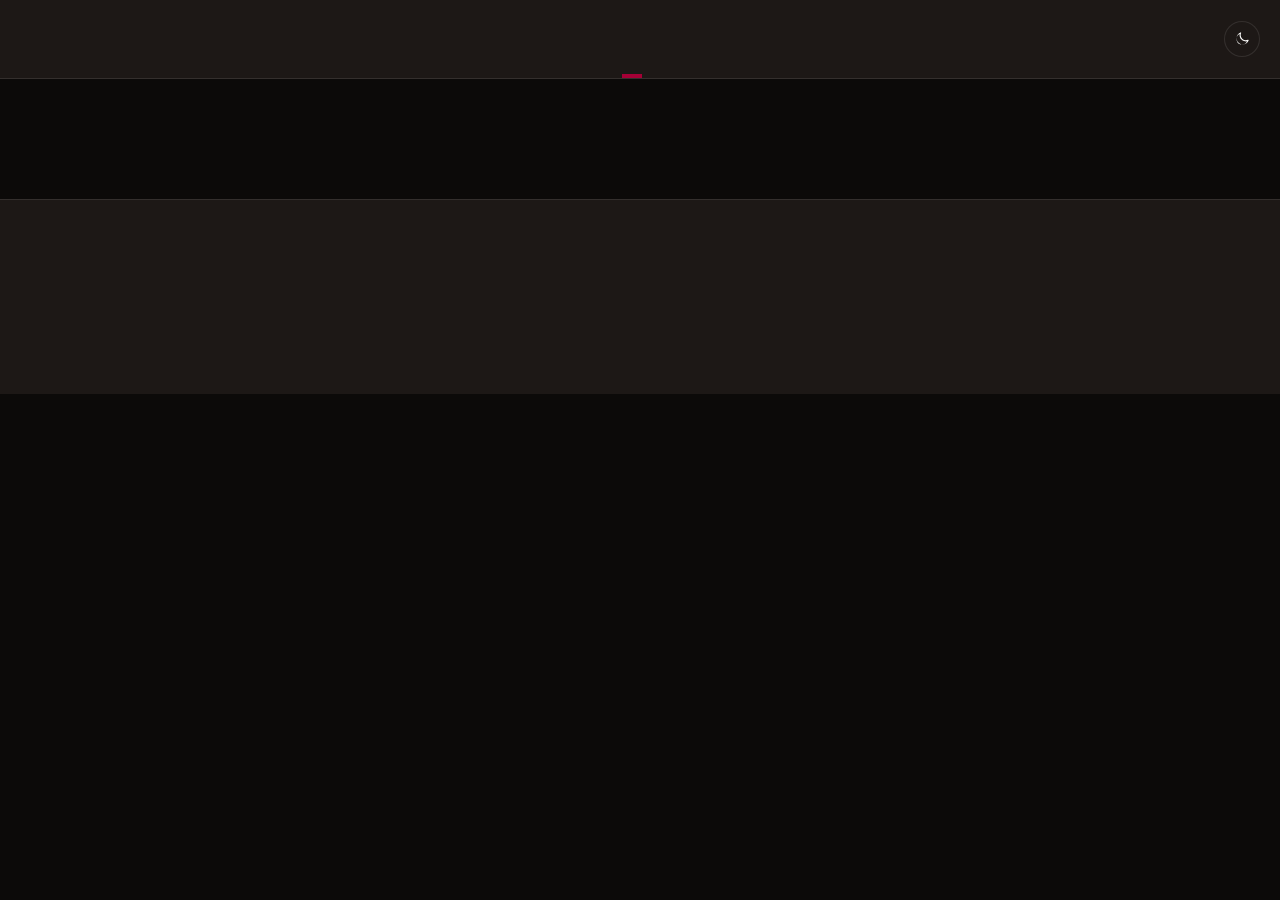
==== blog/index.html @ 70b63e98 "deploy: shoshta73/website@690d84ff1af3771a1fbb4d6d75c3a6fd2cdddd09" ====
<!DOCTYPE html><html lang="en" data-astro-cid-x255k2k2><head><!-- Global Metadata --><meta charset="utf-8"><meta name="viewport" content="width=device-width,initial-scale=1"><link rel="icon" type="image/svg+xml" href="/favicon.svg"><link rel="icon" href="/favicon.ico"><link rel="sitemap" href="/sitemap-index.xml"><link rel="alternate" type="application/rss+xml" title="Astro Blog" href="https://shoshta73.github.io/rss.xml"><meta name="generator" content="Astro v7.0.4"><script>
	const theme = localStorage.getItem('theme') ?? 'dark';
	document.documentElement.classList.toggle('dark', theme === 'dark');
</script><style>@font-face{font-family:Atkinson-c7f4c4e8b285552f;src:url("/_astro/fonts/8e1a9973ebde8198.woff") format("woff");font-display:swap;font-weight:400;font-style:normal;}@font-face{font-family:Atkinson-c7f4c4e8b285552f;src:url("/_astro/fonts/b528b78e2b530da0.woff") format("woff");font-display:swap;font-weight:700;font-style:normal;}@font-face{font-family:"Atkinson-c7f4c4e8b285552f fallback: Arial";src:local("Arial");font-display:swap;font-weight:400;font-style:normal;size-adjust:99.3717%;ascent-override:80.1033%;descent-override:25.2587%;line-gap-override:0%;}@font-face{font-family:"Atkinson-c7f4c4e8b285552f fallback: Arial Bold";src:local("Arial Bold");font-display:swap;font-weight:700;font-style:normal;size-adjust:92.2954%;ascent-override:86.2448%;descent-override:27.1953%;line-gap-override:0%;}:root{--font-atkinson:Atkinson-c7f4c4e8b285552f,"Atkinson-c7f4c4e8b285552f fallback: Arial","Atkinson-c7f4c4e8b285552f fallback: Arial Bold",sans-serif;}</style><link rel="preload" href="/_astro/fonts/8e1a9973ebde8198.woff" as="font" type="font/woff" crossorigin><link rel="preload" href="/_astro/fonts/b528b78e2b530da0.woff" as="font" type="font/woff" crossorigin><!-- Canonical URL --><link rel="canonical" href="https://shoshta73.github.io/blog/"><!-- Primary Meta Tags --><title>Astro Blog</title><meta name="description" content="Welcome to my website!"><!-- Open Graph / Facebook --><meta property="og:type" content="website"><meta property="og:url" content="https://shoshta73.github.io/blog/"><meta property="og:title" content="Astro Blog"><meta property="og:description" content="Welcome to my website!"><!-- Twitter --><meta name="twitter:card" content="summary_large_image"><link rel="stylesheet" href="/_astro/Header.btZrmrMG.css"><style>main[data-astro-cid-x255k2k2]{width:960px}ul[data-astro-cid-x255k2k2]{flex-wrap:wrap;gap:2rem;margin:0;padding:0;list-style-type:none;display:flex}ul[data-astro-cid-x255k2k2] li[data-astro-cid-x255k2k2]{width:calc(50% - 1rem)}ul[data-astro-cid-x255k2k2] li[data-astro-cid-x255k2k2] [data-astro-cid-x255k2k2]{text-decoration:none;transition:all .2s}ul[data-astro-cid-x255k2k2] li[data-astro-cid-x255k2k2]:first-child{text-align:center;width:100%;margin-bottom:1rem}ul[data-astro-cid-x255k2k2] li[data-astro-cid-x255k2k2]:first-child img[data-astro-cid-x255k2k2]{width:100%}ul[data-astro-cid-x255k2k2] li[data-astro-cid-x255k2k2]:first-child .title[data-astro-cid-x255k2k2]{font-size:2.369rem}ul[data-astro-cid-x255k2k2] li[data-astro-cid-x255k2k2] img[data-astro-cid-x255k2k2]{border-radius:12px;margin-bottom:.5rem}ul[data-astro-cid-x255k2k2] li[data-astro-cid-x255k2k2] a[data-astro-cid-x255k2k2]{display:block}.title[data-astro-cid-x255k2k2]{color:var(--foreground);margin:0;line-height:1}.date[data-astro-cid-x255k2k2]{color:var(--muted-foreground);margin:0}ul[data-astro-cid-x255k2k2] li[data-astro-cid-x255k2k2] a[data-astro-cid-x255k2k2]:hover h4[data-astro-cid-x255k2k2],ul[data-astro-cid-x255k2k2] li[data-astro-cid-x255k2k2] a[data-astro-cid-x255k2k2]:hover .date[data-astro-cid-x255k2k2]{color:var(--primary)}ul[data-astro-cid-x255k2k2] a[data-astro-cid-x255k2k2]:hover img[data-astro-cid-x255k2k2]{box-shadow:var(--box-shadow)}@media (width<=720px){ul[data-astro-cid-x255k2k2]{gap:.5em}ul[data-astro-cid-x255k2k2] li[data-astro-cid-x255k2k2]{text-align:center;width:100%}ul[data-astro-cid-x255k2k2] li[data-astro-cid-x255k2k2]:first-child{margin-bottom:0}ul[data-astro-cid-x255k2k2] li[data-astro-cid-x255k2k2]:first-child .title[data-astro-cid-x255k2k2]{font-size:1.563em}}
</style></head><body data-astro-cid-x255k2k2><header data-astro-cid-nen7h5rs><nav data-astro-cid-nen7h5rs><div data-astro-cid-nen7h5rs></div><div class="internal-links" data-astro-cid-nen7h5rs><a href="/" data-astro-cid-nen7h5rs="true" data-astro-cid-evkijfd6>Home</a><a href="/blog" class="active" data-astro-cid-nen7h5rs="true" data-astro-cid-evkijfd6>Blog</a></div><button class="theme-toggle" type="button" aria-label="Switch to light mode" aria-pressed="true" data-astro-cid-nen7h5rs><svg class="sun" viewBox="0 0 256 256" aria-hidden="true" data-astro-cid-nen7h5rs><circle cx="128" cy="128" r="60" fill="none" stroke="currentColor" stroke-linecap="round" stroke-linejoin="round" stroke-width="16" data-astro-cid-nen7h5rs></circle><line x1="128" y1="36" x2="128" y2="16" stroke="currentColor" stroke-linecap="round" stroke-linejoin="round" stroke-width="16" data-astro-cid-nen7h5rs></line><line x1="62.95" y1="62.95" x2="48.81" y2="48.81" stroke="currentColor" stroke-linecap="round" stroke-linejoin="round" stroke-width="16" data-astro-cid-nen7h5rs></line><line x1="36" y1="128" x2="16" y2="128" stroke="currentColor" stroke-linecap="round" stroke-linejoin="round" stroke-width="16" data-astro-cid-nen7h5rs></line><line x1="62.95" y1="193.05" x2="48.81" y2="207.19" stroke="currentColor" stroke-linecap="round" stroke-linejoin="round" stroke-width="16" data-astro-cid-nen7h5rs></line><line x1="128" y1="220" x2="128" y2="240" stroke="currentColor" stroke-linecap="round" stroke-linejoin="round" stroke-width="16" data-astro-cid-nen7h5rs></line><line x1="193.05" y1="193.05" x2="207.19" y2="207.19" stroke="currentColor" stroke-linecap="round" stroke-linejoin="round" stroke-width="16" data-astro-cid-nen7h5rs></line><line x1="220" y1="128" x2="240" y2="128" stroke="currentColor" stroke-linecap="round" stroke-linejoin="round" stroke-width="16" data-astro-cid-nen7h5rs></line><line x1="193.05" y1="62.95" x2="207.19" y2="48.81" stroke="currentColor" stroke-linecap="round" stroke-linejoin="round" stroke-width="16" data-astro-cid-nen7h5rs></line></svg><svg class="moon" viewBox="0 0 256 256" aria-hidden="true" data-astro-cid-nen7h5rs><path fill="currentColor" d="M232.13 143.64a8 8 0 0 0-8.61-1.74A84 84 0 0 1 114.1 32.48a8 8 0 0 0-10.35-10.35 100 100 0 1 0 130.38 130.38 8 8 0 0 0-2-8.87ZM128 216A88 88 0 0 1 91.32 48.09a100 100 0 0 0 116.59 116.59A87.85 87.85 0 0 1 128 216Z" data-astro-cid-nen7h5rs></path></svg></button></nav></header><script type="module">var e=document.querySelector(`.theme-toggle`);function t(t){document.documentElement.classList.toggle(`dark`,t),localStorage.setItem(`theme`,t?`dark`:`light`),e&&(e.dataset.theme=t?`dark`:`light`,e.setAttribute(`aria-pressed`,String(t)),e.setAttribute(`aria-label`,t?`Switch to light mode`:`Switch to dark mode`))}e&&(t(document.documentElement.classList.contains(`dark`)),e.addEventListener(`click`,()=>{t(!document.documentElement.classList.contains(`dark`))}));</script><main data-astro-cid-x255k2k2><section data-astro-cid-x255k2k2><ul data-astro-cid-x255k2k2></ul></section></main><footer data-astro-cid-jo6i4kqk>&copy; 2026 Borna Šoštarić. All rights reserved.<!-- <div class="social-links">
		<a href="https://m.webtoo.ls/@astro" target="_blank">
			<span class="sr-only">Follow Astro on Mastodon</span>
			<svg
				viewBox="0 0 16 16"
				aria-hidden="true"
				width="32"
				height="32"
				astro-icon="social/mastodon"
				><path
					fill="currentColor"
					d="M11.19 12.195c2.016-.24 3.77-1.475 3.99-2.603.348-1.778.32-4.339.32-4.339 0-3.47-2.286-4.488-2.286-4.488C12.062.238 10.083.017 8.027 0h-.05C5.92.017 3.942.238 2.79.765c0 0-2.285 1.017-2.285 4.488l-.002.662c-.004.64-.007 1.35.011 2.091.083 3.394.626 6.74 3.78 7.57 1.454.383 2.703.463 3.709.408 1.823-.1 2.847-.647 2.847-.647l-.06-1.317s-1.303.41-2.767.36c-1.45-.05-2.98-.156-3.215-1.928a3.614 3.614 0 0 1-.033-.496s1.424.346 3.228.428c1.103.05 2.137-.064 3.188-.189zm1.613-2.47H11.13v-4.08c0-.859-.364-1.295-1.091-1.295-.804 0-1.207.517-1.207 1.541v2.233H7.168V5.89c0-1.024-.403-1.541-1.207-1.541-.727 0-1.091.436-1.091 1.296v4.079H3.197V5.522c0-.859.22-1.541.66-2.046.456-.505 1.052-.764 1.793-.764.856 0 1.504.328 1.933.983L8 4.39l.417-.695c.429-.655 1.077-.983 1.934-.983.74 0 1.336.259 1.791.764.442.505.661 1.187.661 2.046v4.203z"
				></path></svg
			>
		</a>
		<a href="https://twitter.com/astrodotbuild" target="_blank">
			<span class="sr-only">Follow Astro on Twitter</span>
			<svg viewBox="0 0 16 16" aria-hidden="true" width="32" height="32" astro-icon="social/twitter"
				><path
					fill="currentColor"
					d="M5.026 15c6.038 0 9.341-5.003 9.341-9.334 0-.14 0-.282-.006-.422A6.685 6.685 0 0 0 16 3.542a6.658 6.658 0 0 1-1.889.518 3.301 3.301 0 0 0 1.447-1.817 6.533 6.533 0 0 1-2.087.793A3.286 3.286 0 0 0 7.875 6.03a9.325 9.325 0 0 1-6.767-3.429 3.289 3.289 0 0 0 1.018 4.382A3.323 3.323 0 0 1 .64 6.575v.045a3.288 3.288 0 0 0 2.632 3.218 3.203 3.203 0 0 1-.865.115 3.23 3.23 0 0 1-.614-.057 3.283 3.283 0 0 0 3.067 2.277A6.588 6.588 0 0 1 .78 13.58a6.32 6.32 0 0 1-.78-.045A9.344 9.344 0 0 0 5.026 15z"
				></path></svg
			>
		</a>
		<a href="https://github.com/withastro/astro" target="_blank">
			<span class="sr-only">Go to Astro's GitHub repo</span>
			<svg viewBox="0 0 16 16" aria-hidden="true" width="32" height="32" astro-icon="social/github"
				><path
					fill="currentColor"
					d="M8 0C3.58 0 0 3.58 0 8c0 3.54 2.29 6.53 5.47 7.59.4.07.55-.17.55-.38 0-.19-.01-.82-.01-1.49-2.01.37-2.53-.49-2.69-.94-.09-.23-.48-.94-.82-1.13-.28-.15-.68-.52-.01-.53.63-.01 1.08.58 1.23.82.72 1.21 1.87.87 2.33.66.07-.52.28-.87.51-1.07-1.78-.2-3.64-.89-3.64-3.95 0-.87.31-1.59.82-2.15-.08-.2-.36-1.02.08-2.12 0 0 .67-.21 2.2.82.64-.18 1.32-.27 2-.27.68 0 1.36.09 2 .27 1.53-1.04 2.2-.82 2.2-.82.44 1.1.16 1.92.08 2.12.51.56.82 1.27.82 2.15 0 3.07-1.87 3.75-3.65 3.95.29.25.54.73.54 1.48 0 1.07-.01 1.93-.01 2.2 0 .21.15.46.55.38A8.012 8.012 0 0 0 16 8c0-4.42-3.58-8-8-8z"
				></path></svg
			>
		</a>
	</div> --></footer></body></html>
---- _astro/Header.btZrmrMG.css ----
/*! tailwindcss v4.3.2 | MIT License | https://tailwindcss.com */
@layer properties{@supports (((-webkit-hyphens:none)) and (not (margin-trim:inline))) or ((-moz-orient:inline) and (not (color:rgb(from red r g b)))){:root,:host{--shimmer-angle:20deg}*,:before,:after,::backdrop{--tw-border-style:solid;--tw-font-weight:initial;--tw-outline-style:solid;--tw-shadow:0 0 #0000;--tw-shadow-color:initial;--tw-shadow-alpha:100%;--tw-inset-shadow:0 0 #0000;--tw-inset-shadow-color:initial;--tw-inset-shadow-alpha:100%;--tw-ring-color:initial;--tw-ring-shadow:0 0 #0000;--tw-inset-ring-color:initial;--tw-inset-ring-shadow:0 0 #0000;--tw-ring-inset:initial;--tw-ring-offset-width:0px;--tw-ring-offset-color:#fff;--tw-ring-offset-shadow:0 0 #0000;--tw-translate-x:0;--tw-translate-y:0;--tw-translate-z:0;--tw-animation-delay:0s;--tw-animation-direction:normal;--tw-animation-duration:initial;--tw-animation-fill-mode:none;--tw-animation-iteration-count:1;--tw-enter-blur:0;--tw-enter-opacity:1;--tw-enter-rotate:0;--tw-enter-scale:1;--tw-enter-translate-x:0;--tw-enter-translate-y:0;--tw-exit-blur:0;--tw-exit-opacity:1;--tw-exit-rotate:0;--tw-exit-scale:1;--tw-exit-translate-x:0;--tw-exit-translate-y:0;--scroll-fade-t:0px;--scroll-fade-b:0px;--scroll-fade-s:0px;--scroll-fade-e:0px;--scroll-fade-mask:initial;--shimmer-image:initial;--shimmer-text-fill:initial}}}@layer theme{:root,:host{--font-sans:"Geist Variable", sans-serif;--font-mono:ui-monospace, SFMono-Regular, Menlo, Monaco, Consolas, "Liberation Mono", "Courier New", monospace;--spacing:.25rem;--text-xs:.75rem;--font-weight-medium:500;--leading-relaxed:1.625;--default-transition-duration:.15s;--default-transition-timing-function:cubic-bezier(.4, 0, .2, 1);--default-font-family:"Geist Variable", sans-serif;--default-mono-font-family:var(--font-mono)}}@layer base{*,:after,:before,::backdrop{box-sizing:border-box;border:0 solid;margin:0;padding:0}::file-selector-button{box-sizing:border-box;border:0 solid;margin:0;padding:0}html,:host{-webkit-text-size-adjust:100%;tab-size:4;line-height:1.5;font-family:var(--default-font-family,ui-sans-serif, system-ui, sans-serif, "Apple Color Emoji", "Segoe UI Emoji", "Segoe UI Symbol", "Noto Color Emoji");font-feature-settings:var(--default-font-feature-settings,normal);font-variation-settings:var(--default-font-variation-settings,normal);-webkit-tap-highlight-color:transparent}hr{height:0;color:inherit;border-top-width:1px}abbr:where([title]){text-decoration:underline dotted}h1,h2,h3,h4,h5,h6{font-size:inherit;font-weight:inherit}a{color:inherit;-webkit-text-decoration:inherit;-webkit-text-decoration:inherit;-webkit-text-decoration:inherit;text-decoration:inherit}b,strong{font-weight:bolder}code,kbd,samp,pre{font-family:var(--default-mono-font-family,ui-monospace, SFMono-Regular, Menlo, Monaco, Consolas, "Liberation Mono", "Courier New", monospace);font-feature-settings:var(--default-mono-font-feature-settings,normal);font-variation-settings:var(--default-mono-font-variation-settings,normal);font-size:1em}small{font-size:80%}sub,sup{vertical-align:baseline;font-size:75%;line-height:0;position:relative}sub{bottom:-.25em}sup{top:-.5em}table{text-indent:0;border-color:inherit;border-collapse:collapse}:-moz-focusring{outline:auto}progress{vertical-align:baseline}summary{display:list-item}ol,ul,menu{list-style:none}img,svg,video,canvas,audio,iframe,embed,object{vertical-align:middle;display:block}img,video{max-width:100%;height:auto}button,input,select,optgroup,textarea{font:inherit;font-feature-settings:inherit;font-variation-settings:inherit;letter-spacing:inherit;color:inherit;opacity:1;background-color:#0000;border-radius:0}::file-selector-button{font:inherit;font-feature-settings:inherit;font-variation-settings:inherit;letter-spacing:inherit;color:inherit;opacity:1;background-color:#0000;border-radius:0}:where(select:is([multiple],[size])) optgroup{font-weight:bolder}:where(select:is([multiple],[size])) optgroup option{padding-inline-start:20px}::file-selector-button{margin-inline-end:4px}::placeholder{opacity:1}@supports (not ((-webkit-appearance:-apple-pay-button))) or (contain-intrinsic-size:1px){::placeholder{color:currentColor}@supports (color:color-mix(in lab, red, red)){::placeholder{color:color-mix(in oklab, currentcolor 50%, transparent)}}}textarea{resize:vertical}::-webkit-search-decoration{-webkit-appearance:none}::-webkit-date-and-time-value{min-height:1lh;text-align:inherit}::-webkit-datetime-edit{display:inline-flex}::-webkit-datetime-edit-fields-wrapper{padding:0}::-webkit-datetime-edit{padding-block:0}::-webkit-datetime-edit-year-field{padding-block:0}::-webkit-datetime-edit-month-field{padding-block:0}::-webkit-datetime-edit-day-field{padding-block:0}::-webkit-datetime-edit-hour-field{padding-block:0}::-webkit-datetime-edit-minute-field{padding-block:0}::-webkit-datetime-edit-second-field{padding-block:0}::-webkit-datetime-edit-millisecond-field{padding-block:0}::-webkit-datetime-edit-meridiem-field{padding-block:0}::-webkit-calendar-picker-indicator{line-height:1}:-moz-ui-invalid{box-shadow:none}button,input:where([type=button],[type=reset],[type=submit]){appearance:button}::file-selector-button{appearance:button}::-webkit-inner-spin-button{height:auto}::-webkit-outer-spin-button{height:auto}[hidden]:where(:not([hidden=until-found])){display:none!important}*{border-color:var(--border);outline-color:var(--ring)}@supports (color:color-mix(in lab, red, red)){*{outline-color:color-mix(in oklab, var(--ring) 50%, transparent)}}body{background-color:var(--background);color:var(--foreground)}html{font-family:Geist Variable,sans-serif}}@layer components;@layer utilities{.sr-only{clip-path:inset(50%);white-space:nowrap;border-width:0;width:1px;height:1px;margin:-1px;padding:0;position:absolute;overflow:hidden}.static{position:static}.contents{display:contents}.flex{display:flex}.inline-flex{display:inline-flex}.size-5{width:calc(var(--spacing) * 5);height:calc(var(--spacing) * 5)}.size-6{width:calc(var(--spacing) * 6);height:calc(var(--spacing) * 6)}.size-7{width:calc(var(--spacing) * 7);height:calc(var(--spacing) * 7)}.size-8{width:calc(var(--spacing) * 8);height:calc(var(--spacing) * 8)}.h-5{height:calc(var(--spacing) * 5)}.h-6{height:calc(var(--spacing) * 6)}.h-7{height:calc(var(--spacing) * 7)}.h-8{height:calc(var(--spacing) * 8)}.shrink-0{flex-shrink:0}.flex-wrap{flex-wrap:wrap}.items-center{align-items:center}.justify-center{justify-content:center}.gap-1{gap:var(--spacing)}.rounded-md{border-radius:calc(var(--radius) * .8)}.rounded-sm{border-radius:calc(var(--radius) * .6)}.border{border-style:var(--tw-border-style);border-width:1px}.border-border{border-color:var(--border)}.border-transparent{border-color:#0000}.bg-destructive\/10{background-color:var(--destructive)}@supports (color:color-mix(in lab, red, red)){.bg-destructive\/10{background-color:color-mix(in oklab, var(--destructive) 10%, transparent)}}.bg-primary{background-color:var(--primary)}.bg-secondary{background-color:var(--secondary)}.bg-clip-padding{background-clip:padding-box}.px-2{padding-inline:calc(var(--spacing) * 2)}.px-2\.5{padding-inline:calc(var(--spacing) * 2.5)}.text-xs\/relaxed{font-size:var(--text-xs);line-height:var(--leading-relaxed)}.text-\[0\.625rem\]{font-size:.625rem}.font-medium{--tw-font-weight:var(--font-weight-medium);font-weight:var(--font-weight-medium)}.whitespace-nowrap{white-space:nowrap}.text-destructive{color:var(--destructive)}.text-primary{color:var(--primary)}.text-primary-foreground{color:var(--primary-foreground)}.text-secondary-foreground{color:var(--secondary-foreground)}.underline-offset-4{text-underline-offset:4px}.outline{outline-style:var(--tw-outline-style);outline-width:1px}.transition{transition-property:color,background-color,border-color,outline-color,text-decoration-color,fill,stroke,--tw-gradient-from,--tw-gradient-via,--tw-gradient-to,opacity,box-shadow,transform,translate,scale,rotate,filter,backdrop-filter,display,content-visibility,overlay,pointer-events;transition-timing-function:var(--tw-ease,var(--default-transition-timing-function));transition-duration:var(--tw-duration,var(--default-transition-duration))}.transition-all{transition-property:all;transition-timing-function:var(--tw-ease,var(--default-transition-timing-function));transition-duration:var(--tw-duration,var(--default-transition-duration))}.outline-none{--tw-outline-style:none;outline-style:none}.select-none{user-select:none}@media (hover:hover){.hover\:bg-\[color-mix\(in_oklch\,var\(--secondary\)\,var\(--foreground\)_5\%\)\]:hover{background-color:var(--secondary)}@supports (color:color-mix(in lab, red, red)){.hover\:bg-\[color-mix\(in_oklch\,var\(--secondary\)\,var\(--foreground\)_5\%\)\]:hover{background-color:color-mix(in oklch,var(--secondary),var(--foreground) 5%)}}.hover\:bg-destructive\/20:hover{background-color:var(--destructive)}@supports (color:color-mix(in lab, red, red)){.hover\:bg-destructive\/20:hover{background-color:color-mix(in oklab, var(--destructive) 20%, transparent)}}.hover\:bg-input\/50:hover{background-color:var(--input)}@supports (color:color-mix(in lab, red, red)){.hover\:bg-input\/50:hover{background-color:color-mix(in oklab, var(--input) 50%, transparent)}}.hover\:bg-muted:hover{background-color:var(--muted)}.hover\:bg-primary\/80:hover{background-color:var(--primary)}@supports (color:color-mix(in lab, red, red)){.hover\:bg-primary\/80:hover{background-color:color-mix(in oklab, var(--primary) 80%, transparent)}}.hover\:text-foreground:hover{color:var(--foreground)}.hover\:underline:hover{text-decoration-line:underline}}.focus-visible\:border-destructive\/40:focus-visible{border-color:var(--destructive)}@supports (color:color-mix(in lab, red, red)){.focus-visible\:border-destructive\/40:focus-visible{border-color:color-mix(in oklab, var(--destructive) 40%, transparent)}}.focus-visible\:border-ring:focus-visible{border-color:var(--ring)}.focus-visible\:ring-2:focus-visible{--tw-ring-shadow:var(--tw-ring-inset,) 0 0 0 calc(2px + var(--tw-ring-offset-width)) var(--tw-ring-color,currentcolor);box-shadow:var(--tw-inset-shadow), var(--tw-inset-ring-shadow), var(--tw-ring-offset-shadow), var(--tw-ring-shadow), var(--tw-shadow)}.focus-visible\:ring-destructive\/20:focus-visible{--tw-ring-color:var(--destructive)}@supports (color:color-mix(in lab, red, red)){.focus-visible\:ring-destructive\/20:focus-visible{--tw-ring-color:color-mix(in oklab, var(--destructive) 20%, transparent)}}.focus-visible\:ring-ring\/30:focus-visible{--tw-ring-color:var(--ring)}@supports (color:color-mix(in lab, red, red)){.focus-visible\:ring-ring\/30:focus-visible{--tw-ring-color:color-mix(in oklab, var(--ring) 30%, transparent)}}.active\:not-aria-\[haspopup\]\:translate-y-px:active:not([aria-haspopup]){--tw-translate-y:1px;translate:var(--tw-translate-x) var(--tw-translate-y)}.disabled\:pointer-events-none:disabled{pointer-events:none}.disabled\:opacity-50:disabled{opacity:.5}.has-data-\[icon\=inline-end\]\:pr-1\.5:has([data-icon=inline-end]){padding-right:calc(var(--spacing) * 1.5)}.has-data-\[icon\=inline-end\]\:pr-2:has([data-icon=inline-end]){padding-right:calc(var(--spacing) * 2)}.has-data-\[icon\=inline-start\]\:pl-1\.5:has([data-icon=inline-start]){padding-left:calc(var(--spacing) * 1.5)}.has-data-\[icon\=inline-start\]\:pl-2:has([data-icon=inline-start]){padding-left:calc(var(--spacing) * 2)}.aria-expanded\:bg-muted[aria-expanded=true]{background-color:var(--muted)}.aria-expanded\:bg-secondary[aria-expanded=true]{background-color:var(--secondary)}.aria-expanded\:text-foreground[aria-expanded=true]{color:var(--foreground)}.aria-expanded\:text-secondary-foreground[aria-expanded=true]{color:var(--secondary-foreground)}.aria-invalid\:border-destructive[aria-invalid=true]{border-color:var(--destructive)}.aria-invalid\:ring-2[aria-invalid=true]{--tw-ring-shadow:var(--tw-ring-inset,) 0 0 0 calc(2px + var(--tw-ring-offset-width)) var(--tw-ring-color,currentcolor);box-shadow:var(--tw-inset-shadow), var(--tw-inset-ring-shadow), var(--tw-ring-offset-shadow), var(--tw-ring-shadow), var(--tw-shadow)}.aria-invalid\:ring-destructive\/20[aria-invalid=true]{--tw-ring-color:var(--destructive)}@supports (color:color-mix(in lab, red, red)){.aria-invalid\:ring-destructive\/20[aria-invalid=true]{--tw-ring-color:color-mix(in oklab, var(--destructive) 20%, transparent)}}.dark\:bg-destructive\/20:is(.dark *){background-color:var(--destructive)}@supports (color:color-mix(in lab, red, red)){.dark\:bg-destructive\/20:is(.dark *){background-color:color-mix(in oklab, var(--destructive) 20%, transparent)}}.dark\:bg-input\/30:is(.dark *){background-color:var(--input)}@supports (color:color-mix(in lab, red, red)){.dark\:bg-input\/30:is(.dark *){background-color:color-mix(in oklab, var(--input) 30%, transparent)}}@media (hover:hover){.dark\:hover\:bg-destructive\/30:is(.dark *):hover{background-color:var(--destructive)}@supports (color:color-mix(in lab, red, red)){.dark\:hover\:bg-destructive\/30:is(.dark *):hover{background-color:color-mix(in oklab, var(--destructive) 30%, transparent)}}.dark\:hover\:bg-muted\/50:is(.dark *):hover{background-color:var(--muted)}@supports (color:color-mix(in lab, red, red)){.dark\:hover\:bg-muted\/50:is(.dark *):hover{background-color:color-mix(in oklab, var(--muted) 50%, transparent)}}}.dark\:focus-visible\:ring-destructive\/40:is(.dark *):focus-visible{--tw-ring-color:var(--destructive)}@supports (color:color-mix(in lab, red, red)){.dark\:focus-visible\:ring-destructive\/40:is(.dark *):focus-visible{--tw-ring-color:color-mix(in oklab, var(--destructive) 40%, transparent)}}.dark\:aria-invalid\:border-destructive\/50:is(.dark *)[aria-invalid=true]{border-color:var(--destructive)}@supports (color:color-mix(in lab, red, red)){.dark\:aria-invalid\:border-destructive\/50:is(.dark *)[aria-invalid=true]{border-color:color-mix(in oklab, var(--destructive) 50%, transparent)}}.dark\:aria-invalid\:ring-destructive\/40:is(.dark *)[aria-invalid=true]{--tw-ring-color:var(--destructive)}@supports (color:color-mix(in lab, red, red)){.dark\:aria-invalid\:ring-destructive\/40:is(.dark *)[aria-invalid=true]{--tw-ring-color:color-mix(in oklab, var(--destructive) 40%, transparent)}}.\[\&_svg\]\:pointer-events-none svg{pointer-events:none}.\[\&_svg\]\:shrink-0 svg{flex-shrink:0}.\[\&_svg\:not\(\[class\*\=\'size-\'\]\)\]\:size-2\.5 svg:not([class*=size-]){width:calc(var(--spacing) * 2.5);height:calc(var(--spacing) * 2.5)}.\[\&_svg\:not\(\[class\*\=\'size-\'\]\)\]\:size-3 svg:not([class*=size-]){width:calc(var(--spacing) * 3);height:calc(var(--spacing) * 3)}.\[\&_svg\:not\(\[class\*\=\'size-\'\]\)\]\:size-3\.5 svg:not([class*=size-]){width:calc(var(--spacing) * 3.5);height:calc(var(--spacing) * 3.5)}.\[\&_svg\:not\(\[class\*\=\'size-\'\]\)\]\:size-4 svg:not([class*=size-]){width:calc(var(--spacing) * 4);height:calc(var(--spacing) * 4)}}@property --tw-animation-delay{syntax:"*";inherits:false;initial-value:0s}@property --tw-animation-direction{syntax:"*";inherits:false;initial-value:normal}@property --tw-animation-duration{syntax:"*";inherits:false}@property --tw-animation-fill-mode{syntax:"*";inherits:false;initial-value:none}@property --tw-animation-iteration-count{syntax:"*";inherits:false;initial-value:1}@property --tw-enter-blur{syntax:"*";inherits:false;initial-value:0}@property --tw-enter-opacity{syntax:"*";inherits:false;initial-value:1}@property --tw-enter-rotate{syntax:"*";inherits:false;initial-value:0}@property --tw-enter-scale{syntax:"*";inherits:false;initial-value:1}@property --tw-enter-translate-x{syntax:"*";inherits:false;initial-value:0}@property --tw-enter-translate-y{syntax:"*";inherits:false;initial-value:0}@property --tw-exit-blur{syntax:"*";inherits:false;initial-value:0}@property --tw-exit-opacity{syntax:"*";inherits:false;initial-value:1}@property --tw-exit-rotate{syntax:"*";inherits:false;initial-value:0}@property --tw-exit-scale{syntax:"*";inherits:false;initial-value:1}@property --tw-exit-translate-x{syntax:"*";inherits:false;initial-value:0}@property --tw-exit-translate-y{syntax:"*";inherits:false;initial-value:0}@property --scroll-fade-t{syntax:"<length-percentage>";inherits:false;initial-value:0}@property --scroll-fade-b{syntax:"<length-percentage>";inherits:false;initial-value:0}@property --scroll-fade-s{syntax:"<length-percentage>";inherits:false;initial-value:0}@property --scroll-fade-e{syntax:"<length-percentage>";inherits:false;initial-value:0}@property --scroll-fade-mask{syntax:"*";inherits:false}@property --shimmer-angle{syntax:"<angle>";inherits:true;initial-value:20deg}@property --shimmer-image{syntax:"*";inherits:false}@property --shimmer-text-fill{syntax:"*";inherits:false}@media (prefers-reduced-motion:reduce){.shimmer{-webkit-text-fill-color:currentColor;background-image:none;animation:none}}@font-face{font-family:Geist Variable;font-style:normal;font-display:swap;font-weight:100 900;src:url(/_astro/geist-cyrillic-ext-wght-normal.DjL33-gN.woff2)format("woff2-variations");unicode-range:U+460-52F,U+1C80-1C8A,U+20B4,U+2DE0-2DFF,U+A640-A69F,U+FE2E-FE2F}@font-face{font-family:Geist Variable;font-style:normal;font-display:swap;font-weight:100 900;src:url(/_astro/geist-cyrillic-wght-normal.BEAKL7Jp.woff2)format("woff2-variations");unicode-range:U+301,U+400-45F,U+490-491,U+4B0-4B1,U+2116}@font-face{font-family:Geist Variable;font-style:normal;font-display:swap;font-weight:100 900;src:url(/_astro/geist-vietnamese-wght-normal.6IgcOCM7.woff2)format("woff2-variations");unicode-range:U+102-103,U+110-111,U+128-129,U+168-169,U+1A0-1A1,U+1AF-1B0,U+300-301,U+303-304,U+308-309,U+323,U+329,U+1EA0-1EF9,U+20AB}@font-face{font-family:Geist Variable;font-style:normal;font-display:swap;font-weight:100 900;src:url(/_astro/geist-latin-ext-wght-normal.DC-KSUi6.woff2)format("woff2-variations");unicode-range:U+100-2BA,U+2BD-2C5,U+2C7-2CC,U+2CE-2D7,U+2DD-2FF,U+304,U+308,U+329,U+1D00-1DBF,U+1E00-1E9F,U+1EF2-1EFF,U+2020,U+20A0-20AB,U+20AD-20C0,U+2113,U+2C60-2C7F,U+A720-A7FF}@font-face{font-family:Geist Variable;font-style:normal;font-display:swap;font-weight:100 900;src:url(/_astro/geist-latin-wght-normal.BgDaEnEv.woff2)format("woff2-variations");unicode-range:U+??,U+131,U+152-153,U+2BB-2BC,U+2C6,U+2DA,U+2DC,U+304,U+308,U+329,U+2000-206F,U+20AC,U+2122,U+2191,U+2193,U+2212,U+2215,U+FEFF,U+FFFD}:root{--accent:oklch(96% .002 17.2);--accent-dark:#000d8a;--black:15, 18, 25;--gray:96, 115, 159;--gray-light:229, 233, 240;--gray-dark:34, 41, 57;--gray-gradient:rgba(var(--gray-light), 50%), #fff;--box-shadow:0 2px 6px rgba(var(--gray), 25%), 0 8px 24px rgba(var(--gray), 33%), 0 16px 32px rgba(var(--gray), 33%);--background:oklch(100% 0 0);--foreground:oklch(14.7% .004 49.3);--card:oklch(100% 0 0);--card-foreground:oklch(14.7% .004 49.3);--popover:oklch(100% 0 0);--popover-foreground:oklch(14.7% .004 49.3);--primary:oklch(51.4% .222 16.935);--primary-foreground:oklch(96.9% .015 12.422);--secondary:oklch(96.7% .001 286.375);--secondary-foreground:oklch(21% .006 285.885);--muted:oklch(96% .002 17.2);--muted-foreground:oklch(54.7% .021 43.1);--accent-foreground:oklch(21.4% .009 43.1);--destructive:oklch(57.7% .245 27.325);--border:oklch(92.2% .005 34.3);--input:oklch(92.2% .005 34.3);--ring:oklch(71.4% .014 41.2);--chart-1:oklch(81% .117 11.638);--chart-2:oklch(64.5% .246 16.439);--chart-3:oklch(58.6% .253 17.585);--chart-4:oklch(51.4% .222 16.935);--chart-5:oklch(45.5% .188 13.697);--radius:.625rem;--sidebar:oklch(98.6% .002 67.8);--sidebar-foreground:oklch(14.7% .004 49.3);--sidebar-primary:oklch(58.6% .253 17.585);--sidebar-primary-foreground:oklch(96.9% .015 12.422);--sidebar-accent:oklch(96% .002 17.2);--sidebar-accent-foreground:oklch(21.4% .009 43.1);--sidebar-border:oklch(92.2% .005 34.3);--sidebar-ring:oklch(71.4% .014 41.2)}body{font-family:var(--font-atkinson);text-align:left;background:var(--background);word-wrap:break-word;overflow-wrap:break-word;color:var(--foreground);background-size:100% 600px;margin:0;padding:0;font-size:20px;line-height:1.7}main{width:720px;max-width:calc(100% - 2em);margin:auto;padding:3em 1em}h1,h2,h3,h4,h5,h6{color:var(--foreground);margin:0 0 .5rem;line-height:1.2}h1{font-size:3.052em}h2{font-size:2.441em}h3{font-size:1.953em}h4{font-size:1.563em}h5{font-size:1.25em}strong,b{font-weight:700}a,a:hover{color:var(--primary)}p{margin-bottom:1em}.prose p{margin-bottom:2em}textarea{width:100%;font-size:16px}input{font-size:16px}table{width:100%}img{border-radius:8px;max-width:100%;height:auto}code{background-color:var(--muted);color:var(--foreground);border-radius:2px;padding:2px 5px}pre{border-radius:8px;padding:1.5em}pre>code{all:unset}blockquote{border-left:4px solid var(--primary);margin:0;padding:0 0 0 20px;font-size:1.333em}hr{border:none;border-top:1px solid var(--border)}@media (width<=720px){body{font-size:18px}main{padding:1em}}.sr-only{clip:rect(1px 1px 1px 1px);clip:rect(1px, 1px, 1px, 1px);clip-path:inset(50%);white-space:nowrap;border:0;width:1px;height:1px;margin:0;padding:0;overflow:hidden;position:absolute!important}.dark{--background:oklch(14.7% .004 49.3);--foreground:oklch(98.6% .002 67.8);--card:oklch(21.4% .009 43.1);--card-foreground:oklch(98.6% .002 67.8);--popover:oklch(21.4% .009 43.1);--popover-foreground:oklch(98.6% .002 67.8);--primary:oklch(45.5% .188 13.697);--primary-foreground:oklch(96.9% .015 12.422);--secondary:oklch(27.4% .006 286.033);--secondary-foreground:oklch(98.5% 0 0);--muted:oklch(26.8% .011 36.5);--muted-foreground:oklch(71.4% .014 41.2);--accent:oklch(26.8% .011 36.5);--accent-foreground:oklch(98.6% .002 67.8);--destructive:oklch(70.4% .191 22.216);--border:oklch(100% 0 0/.1);--input:oklch(100% 0 0/.15);--ring:oklch(54.7% .021 43.1);--chart-1:oklch(81% .117 11.638);--chart-2:oklch(64.5% .246 16.439);--chart-3:oklch(58.6% .253 17.585);--chart-4:oklch(51.4% .222 16.935);--chart-5:oklch(45.5% .188 13.697);--sidebar:oklch(21% .006 285.885);--sidebar-foreground:oklch(98.6% .002 67.8);--sidebar-primary:oklch(64.5% .246 16.439);--sidebar-primary-foreground:oklch(96.9% .015 12.422);--sidebar-accent:oklch(26.8% .011 36.5);--sidebar-accent-foreground:oklch(98.6% .002 67.8);--sidebar-border:oklch(100% 0 0/.1);--sidebar-ring:oklch(54.7% .021 43.1)}@property --tw-border-style{syntax:"*";inherits:false;initial-value:solid}@property --tw-font-weight{syntax:"*";inherits:false}@property --tw-outline-style{syntax:"*";inherits:false;initial-value:solid}@property --tw-shadow{syntax:"*";inherits:false;initial-value:0 0 #0000}@property --tw-shadow-color{syntax:"*";inherits:false}@property --tw-shadow-alpha{syntax:"<percentage>";inherits:false;initial-value:100%}@property --tw-inset-shadow{syntax:"*";inherits:false;initial-value:0 0 #0000}@property --tw-inset-shadow-color{syntax:"*";inherits:false}@property --tw-inset-shadow-alpha{syntax:"<percentage>";inherits:false;initial-value:100%}@property --tw-ring-color{syntax:"*";inherits:false}@property --tw-ring-shadow{syntax:"*";inherits:false;initial-value:0 0 #0000}@property --tw-inset-ring-color{syntax:"*";inherits:false}@property --tw-inset-ring-shadow{syntax:"*";inherits:false;initial-value:0 0 #0000}@property --tw-ring-inset{syntax:"*";inherits:false}@property --tw-ring-offset-width{syntax:"<length>";inherits:false;initial-value:0}@property --tw-ring-offset-color{syntax:"*";inherits:false;initial-value:#fff}@property --tw-ring-offset-shadow{syntax:"*";inherits:false;initial-value:0 0 #0000}@property --tw-translate-x{syntax:"*";inherits:false;initial-value:0}@property --tw-translate-y{syntax:"*";inherits:false;initial-value:0}@property --tw-translate-z{syntax:"*";inherits:false;initial-value:0}footer[data-astro-cid-jo6i4kqk]{background:var(--card);border-top:1px solid var(--border);color:var(--muted-foreground);text-align:center;padding:2em 1em 6em}.social-links[data-astro-cid-jo6i4kqk]{justify-content:center;gap:1em;margin-top:1em;display:flex}.social-links[data-astro-cid-jo6i4kqk] a[data-astro-cid-jo6i4kqk]{color:var(--muted-foreground);text-decoration:none}.social-links[data-astro-cid-jo6i4kqk] a[data-astro-cid-jo6i4kqk]:hover{color:var(--foreground)}a[data-astro-cid-evkijfd6]{text-decoration:none;display:inline-block}a[data-astro-cid-evkijfd6].active{font-weight:bolder;text-decoration:underline}header[data-astro-cid-nen7h5rs]{background:var(--card);border-bottom:1px solid var(--border);box-shadow:none;margin:0;padding:0 1em}nav[data-astro-cid-nen7h5rs]{justify-content:space-between;align-items:center;display:flex}nav[data-astro-cid-nen7h5rs] a{color:var(--foreground);border-bottom:4px solid #0000;padding:1em .5em;text-decoration:none}nav[data-astro-cid-nen7h5rs] a.active{border-bottom-color:var(--primary);text-decoration:none}.theme-toggle[data-astro-cid-nen7h5rs]{border:1px solid var(--border);background:var(--card);width:2.25rem;height:2.25rem;color:var(--foreground);cursor:pointer;font:inherit;border-radius:999px;justify-content:center;align-items:center;line-height:1;display:inline-flex}.theme-toggle[data-astro-cid-nen7h5rs] svg[data-astro-cid-nen7h5rs]{flex:none;width:1rem;height:1rem;display:block}.theme-toggle[data-astro-cid-nen7h5rs]:hover{background:var(--muted)}.theme-toggle[data-astro-cid-nen7h5rs] .moon[data-astro-cid-nen7h5rs],.theme-toggle[data-astro-cid-nen7h5rs][data-theme=dark] .sun[data-astro-cid-nen7h5rs]{display:none}.theme-toggle[data-astro-cid-nen7h5rs][data-theme=dark] .moon[data-astro-cid-nen7h5rs]{display:block}
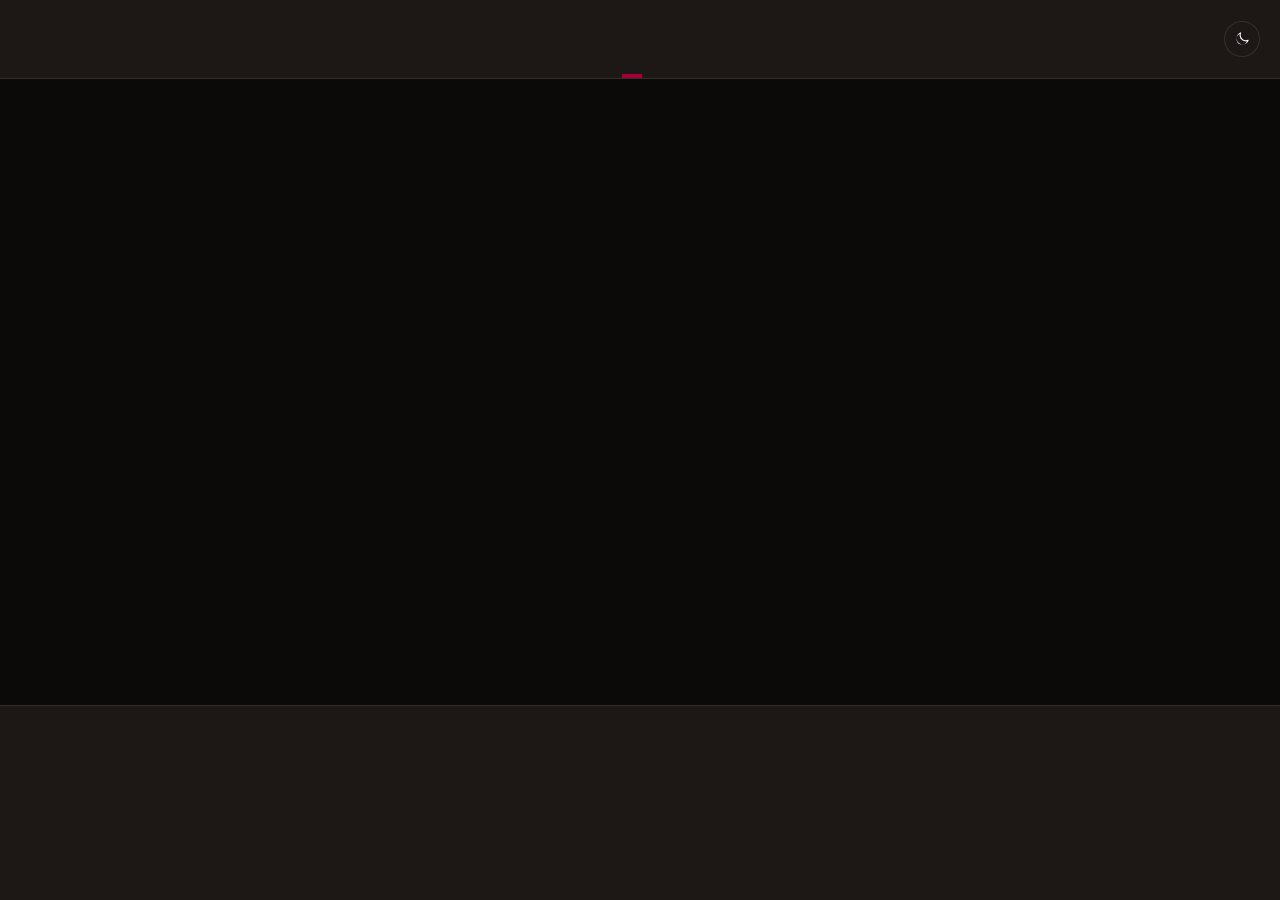
==== commit d491dcd3: "deploy: shoshta73/website@ae12603136afb35590d8c39a5c52dbc39b0a020d" ====
--- a/blog/index.html
+++ b/blog/index.html
@@ -1,7 +1,7 @@
 <!DOCTYPE html><html lang="en" data-astro-cid-x255k2k2><head><!-- Global Metadata --><meta charset="utf-8"><meta name="viewport" content="width=device-width,initial-scale=1"><link rel="icon" type="image/svg+xml" href="/favicon.svg"><link rel="icon" href="/favicon.ico"><link rel="sitemap" href="/sitemap-index.xml"><link rel="alternate" type="application/rss+xml" title="Astro Blog" href="https://shoshta73.github.io/rss.xml"><meta name="generator" content="Astro v7.0.4"><script>
 	const theme = localStorage.getItem('theme') ?? 'dark';
 	document.documentElement.classList.toggle('dark', theme === 'dark');
-</script><style>@font-face{font-family:Atkinson-c7f4c4e8b285552f;src:url("/_astro/fonts/8e1a9973ebde8198.woff") format("woff");font-display:swap;font-weight:400;font-style:normal;}@font-face{font-family:Atkinson-c7f4c4e8b285552f;src:url("/_astro/fonts/b528b78e2b530da0.woff") format("woff");font-display:swap;font-weight:700;font-style:normal;}@font-face{font-family:"Atkinson-c7f4c4e8b285552f fallback: Arial";src:local("Arial");font-display:swap;font-weight:400;font-style:normal;size-adjust:99.3717%;ascent-override:80.1033%;descent-override:25.2587%;line-gap-override:0%;}@font-face{font-family:"Atkinson-c7f4c4e8b285552f fallback: Arial Bold";src:local("Arial Bold");font-display:swap;font-weight:700;font-style:normal;size-adjust:92.2954%;ascent-override:86.2448%;descent-override:27.1953%;line-gap-override:0%;}:root{--font-atkinson:Atkinson-c7f4c4e8b285552f,"Atkinson-c7f4c4e8b285552f fallback: Arial","Atkinson-c7f4c4e8b285552f fallback: Arial Bold",sans-serif;}</style><link rel="preload" href="/_astro/fonts/8e1a9973ebde8198.woff" as="font" type="font/woff" crossorigin><link rel="preload" href="/_astro/fonts/b528b78e2b530da0.woff" as="font" type="font/woff" crossorigin><!-- Canonical URL --><link rel="canonical" href="https://shoshta73.github.io/blog/"><!-- Primary Meta Tags --><title>Astro Blog</title><meta name="description" content="Welcome to my website!"><!-- Open Graph / Facebook --><meta property="og:type" content="website"><meta property="og:url" content="https://shoshta73.github.io/blog/"><meta property="og:title" content="Astro Blog"><meta property="og:description" content="Welcome to my website!"><!-- Twitter --><meta name="twitter:card" content="summary_large_image"><link rel="stylesheet" href="/_astro/Header.btZrmrMG.css"><style>main[data-astro-cid-x255k2k2]{width:960px}ul[data-astro-cid-x255k2k2]{flex-wrap:wrap;gap:2rem;margin:0;padding:0;list-style-type:none;display:flex}ul[data-astro-cid-x255k2k2] li[data-astro-cid-x255k2k2]{width:calc(50% - 1rem)}ul[data-astro-cid-x255k2k2] li[data-astro-cid-x255k2k2] [data-astro-cid-x255k2k2]{text-decoration:none;transition:all .2s}ul[data-astro-cid-x255k2k2] li[data-astro-cid-x255k2k2]:first-child{text-align:center;width:100%;margin-bottom:1rem}ul[data-astro-cid-x255k2k2] li[data-astro-cid-x255k2k2]:first-child img[data-astro-cid-x255k2k2]{width:100%}ul[data-astro-cid-x255k2k2] li[data-astro-cid-x255k2k2]:first-child .title[data-astro-cid-x255k2k2]{font-size:2.369rem}ul[data-astro-cid-x255k2k2] li[data-astro-cid-x255k2k2] img[data-astro-cid-x255k2k2]{border-radius:12px;margin-bottom:.5rem}ul[data-astro-cid-x255k2k2] li[data-astro-cid-x255k2k2] a[data-astro-cid-x255k2k2]{display:block}.title[data-astro-cid-x255k2k2]{color:var(--foreground);margin:0;line-height:1}.date[data-astro-cid-x255k2k2]{color:var(--muted-foreground);margin:0}ul[data-astro-cid-x255k2k2] li[data-astro-cid-x255k2k2] a[data-astro-cid-x255k2k2]:hover h4[data-astro-cid-x255k2k2],ul[data-astro-cid-x255k2k2] li[data-astro-cid-x255k2k2] a[data-astro-cid-x255k2k2]:hover .date[data-astro-cid-x255k2k2]{color:var(--primary)}ul[data-astro-cid-x255k2k2] a[data-astro-cid-x255k2k2]:hover img[data-astro-cid-x255k2k2]{box-shadow:var(--box-shadow)}@media (width<=720px){ul[data-astro-cid-x255k2k2]{gap:.5em}ul[data-astro-cid-x255k2k2] li[data-astro-cid-x255k2k2]{text-align:center;width:100%}ul[data-astro-cid-x255k2k2] li[data-astro-cid-x255k2k2]:first-child{margin-bottom:0}ul[data-astro-cid-x255k2k2] li[data-astro-cid-x255k2k2]:first-child .title[data-astro-cid-x255k2k2]{font-size:1.563em}}
+</script><style>@font-face{font-family:Atkinson-c7f4c4e8b285552f;src:url("/_astro/fonts/8e1a9973ebde8198.woff") format("woff");font-display:swap;font-weight:400;font-style:normal;}@font-face{font-family:Atkinson-c7f4c4e8b285552f;src:url("/_astro/fonts/b528b78e2b530da0.woff") format("woff");font-display:swap;font-weight:700;font-style:normal;}@font-face{font-family:"Atkinson-c7f4c4e8b285552f fallback: Arial";src:local("Arial");font-display:swap;font-weight:400;font-style:normal;size-adjust:99.3717%;ascent-override:80.1033%;descent-override:25.2587%;line-gap-override:0%;}@font-face{font-family:"Atkinson-c7f4c4e8b285552f fallback: Arial Bold";src:local("Arial Bold");font-display:swap;font-weight:700;font-style:normal;size-adjust:92.2954%;ascent-override:86.2448%;descent-override:27.1953%;line-gap-override:0%;}:root{--font-atkinson:Atkinson-c7f4c4e8b285552f,"Atkinson-c7f4c4e8b285552f fallback: Arial","Atkinson-c7f4c4e8b285552f fallback: Arial Bold",sans-serif;}</style><link rel="preload" href="/_astro/fonts/8e1a9973ebde8198.woff" as="font" type="font/woff" crossorigin><link rel="preload" href="/_astro/fonts/b528b78e2b530da0.woff" as="font" type="font/woff" crossorigin><!-- Canonical URL --><link rel="canonical" href="https://shoshta73.github.io/blog/"><!-- Primary Meta Tags --><title>Astro Blog</title><meta name="description" content="Welcome to my website!"><!-- Open Graph / Facebook --><meta property="og:type" content="website"><meta property="og:url" content="https://shoshta73.github.io/blog/"><meta property="og:title" content="Astro Blog"><meta property="og:description" content="Welcome to my website!"><!-- Twitter --><meta name="twitter:card" content="summary_large_image"><link rel="stylesheet" href="/_astro/Header.DLk4NaLu.css"><style>main[data-astro-cid-x255k2k2]{width:960px}ul[data-astro-cid-x255k2k2]{flex-wrap:wrap;gap:2rem;margin:0;padding:0;list-style-type:none;display:flex}ul[data-astro-cid-x255k2k2] li[data-astro-cid-x255k2k2]{width:calc(50% - 1rem)}ul[data-astro-cid-x255k2k2] li[data-astro-cid-x255k2k2] [data-astro-cid-x255k2k2]{text-decoration:none;transition:all .2s}ul[data-astro-cid-x255k2k2] li[data-astro-cid-x255k2k2]:first-child{text-align:center;width:100%;margin-bottom:1rem}ul[data-astro-cid-x255k2k2] li[data-astro-cid-x255k2k2]:first-child img[data-astro-cid-x255k2k2]{width:100%}ul[data-astro-cid-x255k2k2] li[data-astro-cid-x255k2k2]:first-child .title[data-astro-cid-x255k2k2]{font-size:2.369rem}ul[data-astro-cid-x255k2k2] li[data-astro-cid-x255k2k2] img[data-astro-cid-x255k2k2]{border-radius:12px;margin-bottom:.5rem}ul[data-astro-cid-x255k2k2] li[data-astro-cid-x255k2k2] a[data-astro-cid-x255k2k2]{display:block}.title[data-astro-cid-x255k2k2]{color:var(--foreground);margin:0;line-height:1}.date[data-astro-cid-x255k2k2]{color:var(--muted-foreground);margin:0}ul[data-astro-cid-x255k2k2] li[data-astro-cid-x255k2k2] a[data-astro-cid-x255k2k2]:hover h4[data-astro-cid-x255k2k2],ul[data-astro-cid-x255k2k2] li[data-astro-cid-x255k2k2] a[data-astro-cid-x255k2k2]:hover .date[data-astro-cid-x255k2k2]{color:var(--primary)}ul[data-astro-cid-x255k2k2] a[data-astro-cid-x255k2k2]:hover img[data-astro-cid-x255k2k2]{box-shadow:var(--box-shadow)}@media (width<=720px){ul[data-astro-cid-x255k2k2]{gap:.5em}ul[data-astro-cid-x255k2k2] li[data-astro-cid-x255k2k2]{text-align:center;width:100%}ul[data-astro-cid-x255k2k2] li[data-astro-cid-x255k2k2]:first-child{margin-bottom:0}ul[data-astro-cid-x255k2k2] li[data-astro-cid-x255k2k2]:first-child .title[data-astro-cid-x255k2k2]{font-size:1.563em}}
 </style></head><body data-astro-cid-x255k2k2><header data-astro-cid-nen7h5rs><nav data-astro-cid-nen7h5rs><div data-astro-cid-nen7h5rs></div><div class="internal-links" data-astro-cid-nen7h5rs><a href="/" data-astro-cid-nen7h5rs="true" data-astro-cid-evkijfd6>Home</a><a href="/blog" class="active" data-astro-cid-nen7h5rs="true" data-astro-cid-evkijfd6>Blog</a></div><button class="theme-toggle" type="button" aria-label="Switch to light mode" aria-pressed="true" data-astro-cid-nen7h5rs><svg class="sun" viewBox="0 0 256 256" aria-hidden="true" data-astro-cid-nen7h5rs><circle cx="128" cy="128" r="60" fill="none" stroke="currentColor" stroke-linecap="round" stroke-linejoin="round" stroke-width="16" data-astro-cid-nen7h5rs></circle><line x1="128" y1="36" x2="128" y2="16" stroke="currentColor" stroke-linecap="round" stroke-linejoin="round" stroke-width="16" data-astro-cid-nen7h5rs></line><line x1="62.95" y1="62.95" x2="48.81" y2="48.81" stroke="currentColor" stroke-linecap="round" stroke-linejoin="round" stroke-width="16" data-astro-cid-nen7h5rs></line><line x1="36" y1="128" x2="16" y2="128" stroke="currentColor" stroke-linecap="round" stroke-linejoin="round" stroke-width="16" data-astro-cid-nen7h5rs></line><line x1="62.95" y1="193.05" x2="48.81" y2="207.19" stroke="currentColor" stroke-linecap="round" stroke-linejoin="round" stroke-width="16" data-astro-cid-nen7h5rs></line><line x1="128" y1="220" x2="128" y2="240" stroke="currentColor" stroke-linecap="round" stroke-linejoin="round" stroke-width="16" data-astro-cid-nen7h5rs></line><line x1="193.05" y1="193.05" x2="207.19" y2="207.19" stroke="currentColor" stroke-linecap="round" stroke-linejoin="round" stroke-width="16" data-astro-cid-nen7h5rs></line><line x1="220" y1="128" x2="240" y2="128" stroke="currentColor" stroke-linecap="round" stroke-linejoin="round" stroke-width="16" data-astro-cid-nen7h5rs></line><line x1="193.05" y1="62.95" x2="207.19" y2="48.81" stroke="currentColor" stroke-linecap="round" stroke-linejoin="round" stroke-width="16" data-astro-cid-nen7h5rs></line></svg><svg class="moon" viewBox="0 0 256 256" aria-hidden="true" data-astro-cid-nen7h5rs><path fill="currentColor" d="M232.13 143.64a8 8 0 0 0-8.61-1.74A84 84 0 0 1 114.1 32.48a8 8 0 0 0-10.35-10.35 100 100 0 1 0 130.38 130.38 8 8 0 0 0-2-8.87ZM128 216A88 88 0 0 1 91.32 48.09a100 100 0 0 0 116.59 116.59A87.85 87.85 0 0 1 128 216Z" data-astro-cid-nen7h5rs></path></svg></button></nav></header><script type="module">var e=document.querySelector(`.theme-toggle`);function t(t){document.documentElement.classList.toggle(`dark`,t),localStorage.setItem(`theme`,t?`dark`:`light`),e&&(e.dataset.theme=t?`dark`:`light`,e.setAttribute(`aria-pressed`,String(t)),e.setAttribute(`aria-label`,t?`Switch to light mode`:`Switch to dark mode`))}e&&(t(document.documentElement.classList.contains(`dark`)),e.addEventListener(`click`,()=>{t(!document.documentElement.classList.contains(`dark`))}));</script><main data-astro-cid-x255k2k2><section data-astro-cid-x255k2k2><ul data-astro-cid-x255k2k2></ul></section></main><footer data-astro-cid-jo6i4kqk>&copy; 2026 Borna Šoštarić. All rights reserved.<!-- <div class="social-links">
 		<a href="https://m.webtoo.ls/@astro" target="_blank">
 			<span class="sr-only">Follow Astro on Mastodon</span>
--- a/_astro/Header.DLk4NaLu.css
+++ b/_astro/Header.DLk4NaLu.css
@@ -0,0 +1,2 @@
+/*! tailwindcss v4.3.2 | MIT License | https://tailwindcss.com */
+@layer properties{@supports (((-webkit-hyphens:none)) and (not (margin-trim:inline))) or ((-moz-orient:inline) and (not (color:rgb(from red r g b)))){:root,:host{--shimmer-angle:20deg}*,:before,:after,::backdrop{--tw-border-style:solid;--tw-font-weight:initial;--tw-outline-style:solid;--tw-shadow:0 0 #0000;--tw-shadow-color:initial;--tw-shadow-alpha:100%;--tw-inset-shadow:0 0 #0000;--tw-inset-shadow-color:initial;--tw-inset-shadow-alpha:100%;--tw-ring-color:initial;--tw-ring-shadow:0 0 #0000;--tw-inset-ring-color:initial;--tw-inset-ring-shadow:0 0 #0000;--tw-ring-inset:initial;--tw-ring-offset-width:0px;--tw-ring-offset-color:#fff;--tw-ring-offset-shadow:0 0 #0000;--tw-translate-x:0;--tw-translate-y:0;--tw-translate-z:0;--tw-animation-delay:0s;--tw-animation-direction:normal;--tw-animation-duration:initial;--tw-animation-fill-mode:none;--tw-animation-iteration-count:1;--tw-enter-blur:0;--tw-enter-opacity:1;--tw-enter-rotate:0;--tw-enter-scale:1;--tw-enter-translate-x:0;--tw-enter-translate-y:0;--tw-exit-blur:0;--tw-exit-opacity:1;--tw-exit-rotate:0;--tw-exit-scale:1;--tw-exit-translate-x:0;--tw-exit-translate-y:0;--scroll-fade-t:0px;--scroll-fade-b:0px;--scroll-fade-s:0px;--scroll-fade-e:0px;--scroll-fade-mask:initial;--shimmer-image:initial;--shimmer-text-fill:initial}}}@layer theme{:root,:host{--font-sans:"Geist Variable", sans-serif;--font-mono:ui-monospace, SFMono-Regular, Menlo, Monaco, Consolas, "Liberation Mono", "Courier New", monospace;--spacing:.25rem;--text-xs:.75rem;--font-weight-medium:500;--leading-relaxed:1.625;--default-transition-duration:.15s;--default-transition-timing-function:cubic-bezier(.4, 0, .2, 1);--default-font-family:"Geist Variable", sans-serif;--default-mono-font-family:var(--font-mono)}}@layer base{*,:after,:before,::backdrop{box-sizing:border-box;border:0 solid;margin:0;padding:0}::file-selector-button{box-sizing:border-box;border:0 solid;margin:0;padding:0}html,:host{-webkit-text-size-adjust:100%;tab-size:4;line-height:1.5;font-family:var(--default-font-family,ui-sans-serif, system-ui, sans-serif, "Apple Color Emoji", "Segoe UI Emoji", "Segoe UI Symbol", "Noto Color Emoji");font-feature-settings:var(--default-font-feature-settings,normal);font-variation-settings:var(--default-font-variation-settings,normal);-webkit-tap-highlight-color:transparent}hr{height:0;color:inherit;border-top-width:1px}abbr:where([title]){text-decoration:underline dotted}h1,h2,h3,h4,h5,h6{font-size:inherit;font-weight:inherit}a{color:inherit;-webkit-text-decoration:inherit;-webkit-text-decoration:inherit;-webkit-text-decoration:inherit;text-decoration:inherit}b,strong{font-weight:bolder}code,kbd,samp,pre{font-family:var(--default-mono-font-family,ui-monospace, SFMono-Regular, Menlo, Monaco, Consolas, "Liberation Mono", "Courier New", monospace);font-feature-settings:var(--default-mono-font-feature-settings,normal);font-variation-settings:var(--default-mono-font-variation-settings,normal);font-size:1em}small{font-size:80%}sub,sup{vertical-align:baseline;font-size:75%;line-height:0;position:relative}sub{bottom:-.25em}sup{top:-.5em}table{text-indent:0;border-color:inherit;border-collapse:collapse}:-moz-focusring{outline:auto}progress{vertical-align:baseline}summary{display:list-item}ol,ul,menu{list-style:none}img,svg,video,canvas,audio,iframe,embed,object{vertical-align:middle;display:block}img,video{max-width:100%;height:auto}button,input,select,optgroup,textarea{font:inherit;font-feature-settings:inherit;font-variation-settings:inherit;letter-spacing:inherit;color:inherit;opacity:1;background-color:#0000;border-radius:0}::file-selector-button{font:inherit;font-feature-settings:inherit;font-variation-settings:inherit;letter-spacing:inherit;color:inherit;opacity:1;background-color:#0000;border-radius:0}:where(select:is([multiple],[size])) optgroup{font-weight:bolder}:where(select:is([multiple],[size])) optgroup option{padding-inline-start:20px}::file-selector-button{margin-inline-end:4px}::placeholder{opacity:1}@supports (not ((-webkit-appearance:-apple-pay-button))) or (contain-intrinsic-size:1px){::placeholder{color:currentColor}@supports (color:color-mix(in lab, red, red)){::placeholder{color:color-mix(in oklab, currentcolor 50%, transparent)}}}textarea{resize:vertical}::-webkit-search-decoration{-webkit-appearance:none}::-webkit-date-and-time-value{min-height:1lh;text-align:inherit}::-webkit-datetime-edit{display:inline-flex}::-webkit-datetime-edit-fields-wrapper{padding:0}::-webkit-datetime-edit{padding-block:0}::-webkit-datetime-edit-year-field{padding-block:0}::-webkit-datetime-edit-month-field{padding-block:0}::-webkit-datetime-edit-day-field{padding-block:0}::-webkit-datetime-edit-hour-field{padding-block:0}::-webkit-datetime-edit-minute-field{padding-block:0}::-webkit-datetime-edit-second-field{padding-block:0}::-webkit-datetime-edit-millisecond-field{padding-block:0}::-webkit-datetime-edit-meridiem-field{padding-block:0}::-webkit-calendar-picker-indicator{line-height:1}:-moz-ui-invalid{box-shadow:none}button,input:where([type=button],[type=reset],[type=submit]){appearance:button}::file-selector-button{appearance:button}::-webkit-inner-spin-button{height:auto}::-webkit-outer-spin-button{height:auto}[hidden]:where(:not([hidden=until-found])){display:none!important}*{border-color:var(--border);outline-color:var(--ring)}@supports (color:color-mix(in lab, red, red)){*{outline-color:color-mix(in oklab, var(--ring) 50%, transparent)}}body{background-color:var(--background);color:var(--foreground)}html{font-family:Geist Variable,sans-serif}}@layer components;@layer utilities{.sr-only{clip-path:inset(50%);white-space:nowrap;border-width:0;width:1px;height:1px;margin:-1px;padding:0;position:absolute;overflow:hidden}.static{position:static}.contents{display:contents}.flex{display:flex}.inline-flex{display:inline-flex}.size-5{width:calc(var(--spacing) * 5);height:calc(var(--spacing) * 5)}.size-6{width:calc(var(--spacing) * 6);height:calc(var(--spacing) * 6)}.size-7{width:calc(var(--spacing) * 7);height:calc(var(--spacing) * 7)}.size-8{width:calc(var(--spacing) * 8);height:calc(var(--spacing) * 8)}.h-5{height:calc(var(--spacing) * 5)}.h-6{height:calc(var(--spacing) * 6)}.h-7{height:calc(var(--spacing) * 7)}.h-8{height:calc(var(--spacing) * 8)}.flex-shrink{flex-shrink:1}.shrink-0{flex-shrink:0}.flex-wrap{flex-wrap:wrap}.items-center{align-items:center}.justify-center{justify-content:center}.gap-1{gap:var(--spacing)}.rounded-md{border-radius:calc(var(--radius) * .8)}.rounded-sm{border-radius:calc(var(--radius) * .6)}.border{border-style:var(--tw-border-style);border-width:1px}.border-border{border-color:var(--border)}.border-transparent{border-color:#0000}.bg-destructive\/10{background-color:var(--destructive)}@supports (color:color-mix(in lab, red, red)){.bg-destructive\/10{background-color:color-mix(in oklab, var(--destructive) 10%, transparent)}}.bg-primary{background-color:var(--primary)}.bg-secondary{background-color:var(--secondary)}.bg-clip-padding{background-clip:padding-box}.px-2{padding-inline:calc(var(--spacing) * 2)}.px-2\.5{padding-inline:calc(var(--spacing) * 2.5)}.text-xs\/relaxed{font-size:var(--text-xs);line-height:var(--leading-relaxed)}.text-\[0\.625rem\]{font-size:.625rem}.font-medium{--tw-font-weight:var(--font-weight-medium);font-weight:var(--font-weight-medium)}.whitespace-nowrap{white-space:nowrap}.text-destructive{color:var(--destructive)}.text-primary{color:var(--primary)}.text-primary-foreground{color:var(--primary-foreground)}.text-secondary-foreground{color:var(--secondary-foreground)}.underline-offset-4{text-underline-offset:4px}.outline{outline-style:var(--tw-outline-style);outline-width:1px}.transition{transition-property:color,background-color,border-color,outline-color,text-decoration-color,fill,stroke,--tw-gradient-from,--tw-gradient-via,--tw-gradient-to,opacity,box-shadow,transform,translate,scale,rotate,filter,backdrop-filter,display,content-visibility,overlay,pointer-events;transition-timing-function:var(--tw-ease,var(--default-transition-timing-function));transition-duration:var(--tw-duration,var(--default-transition-duration))}.transition-all{transition-property:all;transition-timing-function:var(--tw-ease,var(--default-transition-timing-function));transition-duration:var(--tw-duration,var(--default-transition-duration))}.outline-none{--tw-outline-style:none;outline-style:none}.select-none{user-select:none}@media (hover:hover){.hover\:bg-\[color-mix\(in_oklch\,var\(--secondary\)\,var\(--foreground\)_5\%\)\]:hover{background-color:var(--secondary)}@supports (color:color-mix(in lab, red, red)){.hover\:bg-\[color-mix\(in_oklch\,var\(--secondary\)\,var\(--foreground\)_5\%\)\]:hover{background-color:color-mix(in oklch,var(--secondary),var(--foreground) 5%)}}.hover\:bg-destructive\/20:hover{background-color:var(--destructive)}@supports (color:color-mix(in lab, red, red)){.hover\:bg-destructive\/20:hover{background-color:color-mix(in oklab, var(--destructive) 20%, transparent)}}.hover\:bg-input\/50:hover{background-color:var(--input)}@supports (color:color-mix(in lab, red, red)){.hover\:bg-input\/50:hover{background-color:color-mix(in oklab, var(--input) 50%, transparent)}}.hover\:bg-muted:hover{background-color:var(--muted)}.hover\:bg-primary\/80:hover{background-color:var(--primary)}@supports (color:color-mix(in lab, red, red)){.hover\:bg-primary\/80:hover{background-color:color-mix(in oklab, var(--primary) 80%, transparent)}}.hover\:text-foreground:hover{color:var(--foreground)}.hover\:underline:hover{text-decoration-line:underline}}.focus-visible\:border-destructive\/40:focus-visible{border-color:var(--destructive)}@supports (color:color-mix(in lab, red, red)){.focus-visible\:border-destructive\/40:focus-visible{border-color:color-mix(in oklab, var(--destructive) 40%, transparent)}}.focus-visible\:border-ring:focus-visible{border-color:var(--ring)}.focus-visible\:ring-2:focus-visible{--tw-ring-shadow:var(--tw-ring-inset,) 0 0 0 calc(2px + var(--tw-ring-offset-width)) var(--tw-ring-color,currentcolor);box-shadow:var(--tw-inset-shadow), var(--tw-inset-ring-shadow), var(--tw-ring-offset-shadow), var(--tw-ring-shadow), var(--tw-shadow)}.focus-visible\:ring-destructive\/20:focus-visible{--tw-ring-color:var(--destructive)}@supports (color:color-mix(in lab, red, red)){.focus-visible\:ring-destructive\/20:focus-visible{--tw-ring-color:color-mix(in oklab, var(--destructive) 20%, transparent)}}.focus-visible\:ring-ring\/30:focus-visible{--tw-ring-color:var(--ring)}@supports (color:color-mix(in lab, red, red)){.focus-visible\:ring-ring\/30:focus-visible{--tw-ring-color:color-mix(in oklab, var(--ring) 30%, transparent)}}.active\:not-aria-\[haspopup\]\:translate-y-px:active:not([aria-haspopup]){--tw-translate-y:1px;translate:var(--tw-translate-x) var(--tw-translate-y)}.disabled\:pointer-events-none:disabled{pointer-events:none}.disabled\:opacity-50:disabled{opacity:.5}.has-data-\[icon\=inline-end\]\:pr-1\.5:has([data-icon=inline-end]){padding-right:calc(var(--spacing) * 1.5)}.has-data-\[icon\=inline-end\]\:pr-2:has([data-icon=inline-end]){padding-right:calc(var(--spacing) * 2)}.has-data-\[icon\=inline-start\]\:pl-1\.5:has([data-icon=inline-start]){padding-left:calc(var(--spacing) * 1.5)}.has-data-\[icon\=inline-start\]\:pl-2:has([data-icon=inline-start]){padding-left:calc(var(--spacing) * 2)}.aria-expanded\:bg-muted[aria-expanded=true]{background-color:var(--muted)}.aria-expanded\:bg-secondary[aria-expanded=true]{background-color:var(--secondary)}.aria-expanded\:text-foreground[aria-expanded=true]{color:var(--foreground)}.aria-expanded\:text-secondary-foreground[aria-expanded=true]{color:var(--secondary-foreground)}.aria-invalid\:border-destructive[aria-invalid=true]{border-color:var(--destructive)}.aria-invalid\:ring-2[aria-invalid=true]{--tw-ring-shadow:var(--tw-ring-inset,) 0 0 0 calc(2px + var(--tw-ring-offset-width)) var(--tw-ring-color,currentcolor);box-shadow:var(--tw-inset-shadow), var(--tw-inset-ring-shadow), var(--tw-ring-offset-shadow), var(--tw-ring-shadow), var(--tw-shadow)}.aria-invalid\:ring-destructive\/20[aria-invalid=true]{--tw-ring-color:var(--destructive)}@supports (color:color-mix(in lab, red, red)){.aria-invalid\:ring-destructive\/20[aria-invalid=true]{--tw-ring-color:color-mix(in oklab, var(--destructive) 20%, transparent)}}.dark\:bg-destructive\/20:is(.dark *){background-color:var(--destructive)}@supports (color:color-mix(in lab, red, red)){.dark\:bg-destructive\/20:is(.dark *){background-color:color-mix(in oklab, var(--destructive) 20%, transparent)}}.dark\:bg-input\/30:is(.dark *){background-color:var(--input)}@supports (color:color-mix(in lab, red, red)){.dark\:bg-input\/30:is(.dark *){background-color:color-mix(in oklab, var(--input) 30%, transparent)}}@media (hover:hover){.dark\:hover\:bg-destructive\/30:is(.dark *):hover{background-color:var(--destructive)}@supports (color:color-mix(in lab, red, red)){.dark\:hover\:bg-destructive\/30:is(.dark *):hover{background-color:color-mix(in oklab, var(--destructive) 30%, transparent)}}.dark\:hover\:bg-muted\/50:is(.dark *):hover{background-color:var(--muted)}@supports (color:color-mix(in lab, red, red)){.dark\:hover\:bg-muted\/50:is(.dark *):hover{background-color:color-mix(in oklab, var(--muted) 50%, transparent)}}}.dark\:focus-visible\:ring-destructive\/40:is(.dark *):focus-visible{--tw-ring-color:var(--destructive)}@supports (color:color-mix(in lab, red, red)){.dark\:focus-visible\:ring-destructive\/40:is(.dark *):focus-visible{--tw-ring-color:color-mix(in oklab, var(--destructive) 40%, transparent)}}.dark\:aria-invalid\:border-destructive\/50:is(.dark *)[aria-invalid=true]{border-color:var(--destructive)}@supports (color:color-mix(in lab, red, red)){.dark\:aria-invalid\:border-destructive\/50:is(.dark *)[aria-invalid=true]{border-color:color-mix(in oklab, var(--destructive) 50%, transparent)}}.dark\:aria-invalid\:ring-destructive\/40:is(.dark *)[aria-invalid=true]{--tw-ring-color:var(--destructive)}@supports (color:color-mix(in lab, red, red)){.dark\:aria-invalid\:ring-destructive\/40:is(.dark *)[aria-invalid=true]{--tw-ring-color:color-mix(in oklab, var(--destructive) 40%, transparent)}}.\[\&_svg\]\:pointer-events-none svg{pointer-events:none}.\[\&_svg\]\:shrink-0 svg{flex-shrink:0}.\[\&_svg\:not\(\[class\*\=\'size-\'\]\)\]\:size-2\.5 svg:not([class*=size-]){width:calc(var(--spacing) * 2.5);height:calc(var(--spacing) * 2.5)}.\[\&_svg\:not\(\[class\*\=\'size-\'\]\)\]\:size-3 svg:not([class*=size-]){width:calc(var(--spacing) * 3);height:calc(var(--spacing) * 3)}.\[\&_svg\:not\(\[class\*\=\'size-\'\]\)\]\:size-3\.5 svg:not([class*=size-]){width:calc(var(--spacing) * 3.5);height:calc(var(--spacing) * 3.5)}.\[\&_svg\:not\(\[class\*\=\'size-\'\]\)\]\:size-4 svg:not([class*=size-]){width:calc(var(--spacing) * 4);height:calc(var(--spacing) * 4)}}@property --tw-animation-delay{syntax:"*";inherits:false;initial-value:0s}@property --tw-animation-direction{syntax:"*";inherits:false;initial-value:normal}@property --tw-animation-duration{syntax:"*";inherits:false}@property --tw-animation-fill-mode{syntax:"*";inherits:false;initial-value:none}@property --tw-animation-iteration-count{syntax:"*";inherits:false;initial-value:1}@property --tw-enter-blur{syntax:"*";inherits:false;initial-value:0}@property --tw-enter-opacity{syntax:"*";inherits:false;initial-value:1}@property --tw-enter-rotate{syntax:"*";inherits:false;initial-value:0}@property --tw-enter-scale{syntax:"*";inherits:false;initial-value:1}@property --tw-enter-translate-x{syntax:"*";inherits:false;initial-value:0}@property --tw-enter-translate-y{syntax:"*";inherits:false;initial-value:0}@property --tw-exit-blur{syntax:"*";inherits:false;initial-value:0}@property --tw-exit-opacity{syntax:"*";inherits:false;initial-value:1}@property --tw-exit-rotate{syntax:"*";inherits:false;initial-value:0}@property --tw-exit-scale{syntax:"*";inherits:false;initial-value:1}@property --tw-exit-translate-x{syntax:"*";inherits:false;initial-value:0}@property --tw-exit-translate-y{syntax:"*";inherits:false;initial-value:0}@property --scroll-fade-t{syntax:"<length-percentage>";inherits:false;initial-value:0}@property --scroll-fade-b{syntax:"<length-percentage>";inherits:false;initial-value:0}@property --scroll-fade-s{syntax:"<length-percentage>";inherits:false;initial-value:0}@property --scroll-fade-e{syntax:"<length-percentage>";inherits:false;initial-value:0}@property --scroll-fade-mask{syntax:"*";inherits:false}@property --shimmer-angle{syntax:"<angle>";inherits:true;initial-value:20deg}@property --shimmer-image{syntax:"*";inherits:false}@property --shimmer-text-fill{syntax:"*";inherits:false}@media (prefers-reduced-motion:reduce){.shimmer{-webkit-text-fill-color:currentColor;background-image:none;animation:none}}@font-face{font-family:Geist Variable;font-style:normal;font-display:swap;font-weight:100 900;src:url(/_astro/geist-cyrillic-ext-wght-normal.DjL33-gN.woff2)format("woff2-variations");unicode-range:U+460-52F,U+1C80-1C8A,U+20B4,U+2DE0-2DFF,U+A640-A69F,U+FE2E-FE2F}@font-face{font-family:Geist Variable;font-style:normal;font-display:swap;font-weight:100 900;src:url(/_astro/geist-cyrillic-wght-normal.BEAKL7Jp.woff2)format("woff2-variations");unicode-range:U+301,U+400-45F,U+490-491,U+4B0-4B1,U+2116}@font-face{font-family:Geist Variable;font-style:normal;font-display:swap;font-weight:100 900;src:url(/_astro/geist-vietnamese-wght-normal.6IgcOCM7.woff2)format("woff2-variations");unicode-range:U+102-103,U+110-111,U+128-129,U+168-169,U+1A0-1A1,U+1AF-1B0,U+300-301,U+303-304,U+308-309,U+323,U+329,U+1EA0-1EF9,U+20AB}@font-face{font-family:Geist Variable;font-style:normal;font-display:swap;font-weight:100 900;src:url(/_astro/geist-latin-ext-wght-normal.DC-KSUi6.woff2)format("woff2-variations");unicode-range:U+100-2BA,U+2BD-2C5,U+2C7-2CC,U+2CE-2D7,U+2DD-2FF,U+304,U+308,U+329,U+1D00-1DBF,U+1E00-1E9F,U+1EF2-1EFF,U+2020,U+20A0-20AB,U+20AD-20C0,U+2113,U+2C60-2C7F,U+A720-A7FF}@font-face{font-family:Geist Variable;font-style:normal;font-display:swap;font-weight:100 900;src:url(/_astro/geist-latin-wght-normal.BgDaEnEv.woff2)format("woff2-variations");unicode-range:U+??,U+131,U+152-153,U+2BB-2BC,U+2C6,U+2DA,U+2DC,U+304,U+308,U+329,U+2000-206F,U+20AC,U+2122,U+2191,U+2193,U+2212,U+2215,U+FEFF,U+FFFD}:root{--accent:oklch(96% .002 17.2);--accent-dark:#000d8a;--black:15, 18, 25;--gray:96, 115, 159;--gray-light:229, 233, 240;--gray-dark:34, 41, 57;--gray-gradient:rgba(var(--gray-light), 50%), #fff;--box-shadow:0 2px 6px rgba(var(--gray), 25%), 0 8px 24px rgba(var(--gray), 33%), 0 16px 32px rgba(var(--gray), 33%);--background:oklch(100% 0 0);--foreground:oklch(14.7% .004 49.3);--card:oklch(100% 0 0);--card-foreground:oklch(14.7% .004 49.3);--popover:oklch(100% 0 0);--popover-foreground:oklch(14.7% .004 49.3);--primary:oklch(51.4% .222 16.935);--primary-foreground:oklch(96.9% .015 12.422);--secondary:oklch(96.7% .001 286.375);--secondary-foreground:oklch(21% .006 285.885);--muted:oklch(96% .002 17.2);--muted-foreground:oklch(54.7% .021 43.1);--accent-foreground:oklch(21.4% .009 43.1);--destructive:oklch(57.7% .245 27.325);--border:oklch(92.2% .005 34.3);--input:oklch(92.2% .005 34.3);--ring:oklch(71.4% .014 41.2);--chart-1:oklch(81% .117 11.638);--chart-2:oklch(64.5% .246 16.439);--chart-3:oklch(58.6% .253 17.585);--chart-4:oklch(51.4% .222 16.935);--chart-5:oklch(45.5% .188 13.697);--radius:.625rem;--sidebar:oklch(98.6% .002 67.8);--sidebar-foreground:oklch(14.7% .004 49.3);--sidebar-primary:oklch(58.6% .253 17.585);--sidebar-primary-foreground:oklch(96.9% .015 12.422);--sidebar-accent:oklch(96% .002 17.2);--sidebar-accent-foreground:oklch(21.4% .009 43.1);--sidebar-border:oklch(92.2% .005 34.3);--sidebar-ring:oklch(71.4% .014 41.2)}body{min-height:100vh;font-family:var(--font-atkinson);text-align:left;background:var(--background);word-wrap:break-word;overflow-wrap:break-word;color:var(--foreground);background-size:100% 600px;flex-direction:column;margin:0;padding:0;font-size:20px;line-height:1.7;display:flex}main{flex:1 0 auto;width:720px;max-width:calc(100% - 2em);margin:auto;padding:3em 1em}h1,h2,h3,h4,h5,h6{color:var(--foreground);margin:0 0 .5rem;line-height:1.2}h1{font-size:3.052em}h2{font-size:2.441em}h3{font-size:1.953em}h4{font-size:1.563em}h5{font-size:1.25em}strong,b{font-weight:700}a,a:hover{color:var(--primary)}p{margin-bottom:1em}.prose p{margin-bottom:2em}textarea{width:100%;font-size:16px}input{font-size:16px}table{width:100%}img{border-radius:8px;max-width:100%;height:auto}code{background-color:var(--muted);color:var(--foreground);border-radius:2px;padding:2px 5px}pre{border-radius:8px;padding:1.5em}pre>code{all:unset}blockquote{border-left:4px solid var(--primary);margin:0;padding:0 0 0 20px;font-size:1.333em}hr{border:none;border-top:1px solid var(--border)}@media (width<=720px){body{font-size:18px}main{padding:1em}}.sr-only{clip:rect(1px 1px 1px 1px);clip:rect(1px, 1px, 1px, 1px);clip-path:inset(50%);white-space:nowrap;border:0;width:1px;height:1px;margin:0;padding:0;overflow:hidden;position:absolute!important}.dark{--background:oklch(14.7% .004 49.3);--foreground:oklch(98.6% .002 67.8);--card:oklch(21.4% .009 43.1);--card-foreground:oklch(98.6% .002 67.8);--popover:oklch(21.4% .009 43.1);--popover-foreground:oklch(98.6% .002 67.8);--primary:oklch(45.5% .188 13.697);--primary-foreground:oklch(96.9% .015 12.422);--secondary:oklch(27.4% .006 286.033);--secondary-foreground:oklch(98.5% 0 0);--muted:oklch(26.8% .011 36.5);--muted-foreground:oklch(71.4% .014 41.2);--accent:oklch(26.8% .011 36.5);--accent-foreground:oklch(98.6% .002 67.8);--destructive:oklch(70.4% .191 22.216);--border:oklch(100% 0 0/.1);--input:oklch(100% 0 0/.15);--ring:oklch(54.7% .021 43.1);--chart-1:oklch(81% .117 11.638);--chart-2:oklch(64.5% .246 16.439);--chart-3:oklch(58.6% .253 17.585);--chart-4:oklch(51.4% .222 16.935);--chart-5:oklch(45.5% .188 13.697);--sidebar:oklch(21% .006 285.885);--sidebar-foreground:oklch(98.6% .002 67.8);--sidebar-primary:oklch(64.5% .246 16.439);--sidebar-primary-foreground:oklch(96.9% .015 12.422);--sidebar-accent:oklch(26.8% .011 36.5);--sidebar-accent-foreground:oklch(98.6% .002 67.8);--sidebar-border:oklch(100% 0 0/.1);--sidebar-ring:oklch(54.7% .021 43.1)}@property --tw-border-style{syntax:"*";inherits:false;initial-value:solid}@property --tw-font-weight{syntax:"*";inherits:false}@property --tw-outline-style{syntax:"*";inherits:false;initial-value:solid}@property --tw-shadow{syntax:"*";inherits:false;initial-value:0 0 #0000}@property --tw-shadow-color{syntax:"*";inherits:false}@property --tw-shadow-alpha{syntax:"<percentage>";inherits:false;initial-value:100%}@property --tw-inset-shadow{syntax:"*";inherits:false;initial-value:0 0 #0000}@property --tw-inset-shadow-color{syntax:"*";inherits:false}@property --tw-inset-shadow-alpha{syntax:"<percentage>";inherits:false;initial-value:100%}@property --tw-ring-color{syntax:"*";inherits:false}@property --tw-ring-shadow{syntax:"*";inherits:false;initial-value:0 0 #0000}@property --tw-inset-ring-color{syntax:"*";inherits:false}@property --tw-inset-ring-shadow{syntax:"*";inherits:false;initial-value:0 0 #0000}@property --tw-ring-inset{syntax:"*";inherits:false}@property --tw-ring-offset-width{syntax:"<length>";inherits:false;initial-value:0}@property --tw-ring-offset-color{syntax:"*";inherits:false;initial-value:#fff}@property --tw-ring-offset-shadow{syntax:"*";inherits:false;initial-value:0 0 #0000}@property --tw-translate-x{syntax:"*";inherits:false;initial-value:0}@property --tw-translate-y{syntax:"*";inherits:false;initial-value:0}@property --tw-translate-z{syntax:"*";inherits:false;initial-value:0}footer[data-astro-cid-jo6i4kqk]{background:var(--card);border-top:1px solid var(--border);color:var(--muted-foreground);text-align:center;flex-shrink:0;padding:2em 1em 6em}.social-links[data-astro-cid-jo6i4kqk]{justify-content:center;gap:1em;margin-top:1em;display:flex}.social-links[data-astro-cid-jo6i4kqk] a[data-astro-cid-jo6i4kqk]{color:var(--muted-foreground);text-decoration:none}.social-links[data-astro-cid-jo6i4kqk] a[data-astro-cid-jo6i4kqk]:hover{color:var(--foreground)}a[data-astro-cid-evkijfd6]{text-decoration:none;display:inline-block}a[data-astro-cid-evkijfd6].active{font-weight:bolder;text-decoration:underline}header[data-astro-cid-nen7h5rs]{background:var(--card);border-bottom:1px solid var(--border);box-shadow:none;margin:0;padding:0 1em}nav[data-astro-cid-nen7h5rs]{justify-content:space-between;align-items:center;display:flex}nav[data-astro-cid-nen7h5rs] a{color:var(--foreground);border-bottom:4px solid #0000;padding:1em .5em;text-decoration:none}nav[data-astro-cid-nen7h5rs] a.active{border-bottom-color:var(--primary);text-decoration:none}.theme-toggle[data-astro-cid-nen7h5rs]{border:1px solid var(--border);background:var(--card);width:2.25rem;height:2.25rem;color:var(--foreground);cursor:pointer;font:inherit;border-radius:999px;justify-content:center;align-items:center;line-height:1;display:inline-flex}.theme-toggle[data-astro-cid-nen7h5rs] svg[data-astro-cid-nen7h5rs]{flex:none;width:1rem;height:1rem;display:block}.theme-toggle[data-astro-cid-nen7h5rs]:hover{background:var(--muted)}.theme-toggle[data-astro-cid-nen7h5rs] .moon[data-astro-cid-nen7h5rs],.theme-toggle[data-astro-cid-nen7h5rs][data-theme=dark] .sun[data-astro-cid-nen7h5rs]{display:none}.theme-toggle[data-astro-cid-nen7h5rs][data-theme=dark] .moon[data-astro-cid-nen7h5rs]{display:block}
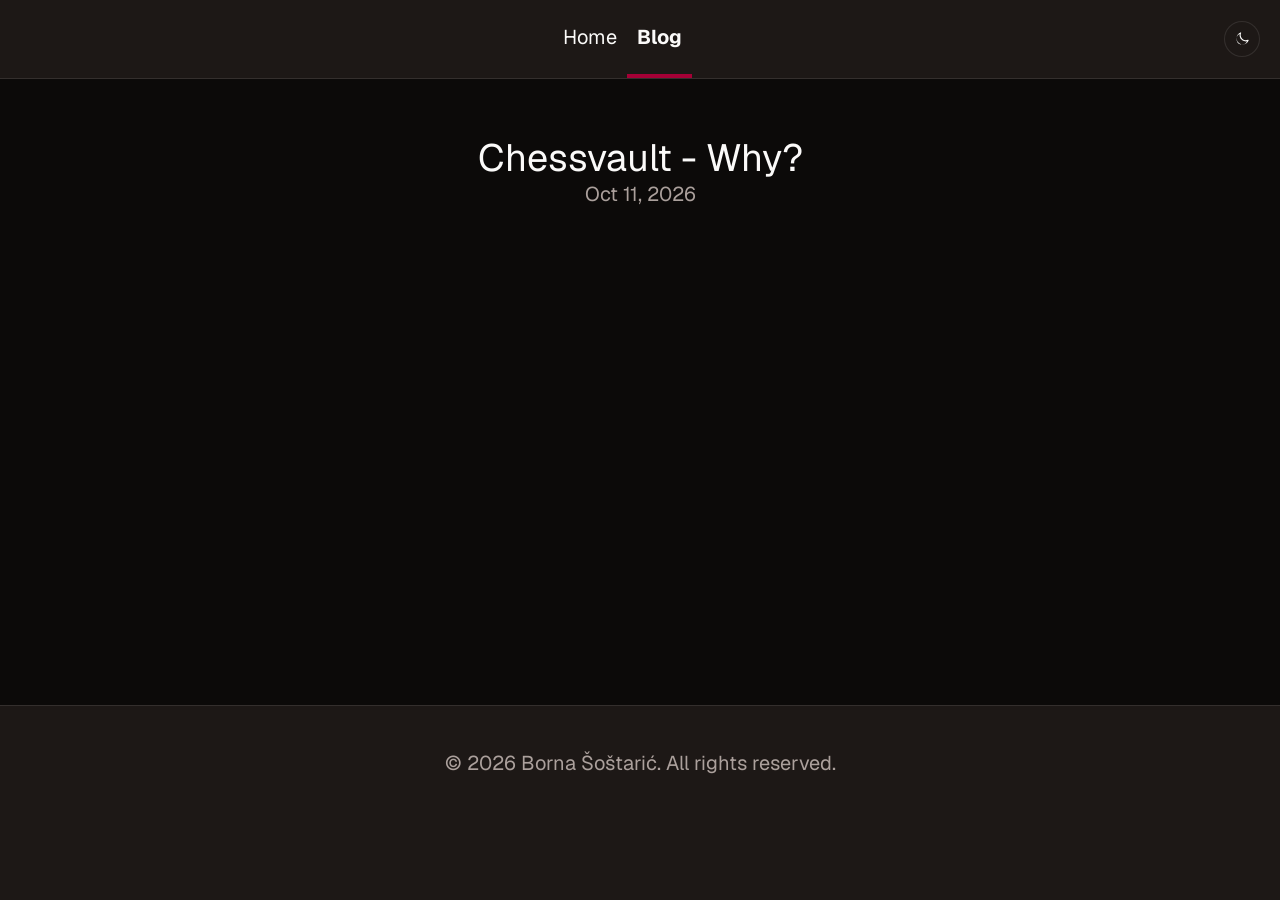
==== commit 67f0e477: "deploy: shoshta73/website@3054f99cb1bcd145489e8971919e0d9d5506ed2e" ====
--- a/blog/index.html
+++ b/blog/index.html
@@ -1,8 +1,8 @@
-<!DOCTYPE html><html lang="en" data-astro-cid-x255k2k2><head><!-- Global Metadata --><meta charset="utf-8"><meta name="viewport" content="width=device-width,initial-scale=1"><link rel="icon" type="image/svg+xml" href="/favicon.svg"><link rel="icon" href="/favicon.ico"><link rel="sitemap" href="/sitemap-index.xml"><link rel="alternate" type="application/rss+xml" title="Astro Blog" href="https://shoshta73.github.io/rss.xml"><meta name="generator" content="Astro v7.0.4"><script>
+<!DOCTYPE html><html lang="en" data-astro-cid-x255k2k2><head><!-- Global Metadata --><meta charset="utf-8"><meta name="viewport" content="width=device-width,initial-scale=1"><link rel="icon" type="image/svg+xml" href="/favicon.svg"><link rel="icon" href="/favicon.ico"><link rel="sitemap" href="/sitemap-index.xml"><link rel="alternate" type="application/rss+xml" title="Astro Blog" href="https://shoshta73.github.io/rss.xml"><meta name="generator" content="Astro v7.3.8"><script>
 	const theme = localStorage.getItem('theme') ?? 'dark';
 	document.documentElement.classList.toggle('dark', theme === 'dark');
-</script><style>@font-face{font-family:Atkinson-c7f4c4e8b285552f;src:url("/_astro/fonts/8e1a9973ebde8198.woff") format("woff");font-display:swap;font-weight:400;font-style:normal;}@font-face{font-family:Atkinson-c7f4c4e8b285552f;src:url("/_astro/fonts/b528b78e2b530da0.woff") format("woff");font-display:swap;font-weight:700;font-style:normal;}@font-face{font-family:"Atkinson-c7f4c4e8b285552f fallback: Arial";src:local("Arial");font-display:swap;font-weight:400;font-style:normal;size-adjust:99.3717%;ascent-override:80.1033%;descent-override:25.2587%;line-gap-override:0%;}@font-face{font-family:"Atkinson-c7f4c4e8b285552f fallback: Arial Bold";src:local("Arial Bold");font-display:swap;font-weight:700;font-style:normal;size-adjust:92.2954%;ascent-override:86.2448%;descent-override:27.1953%;line-gap-override:0%;}:root{--font-atkinson:Atkinson-c7f4c4e8b285552f,"Atkinson-c7f4c4e8b285552f fallback: Arial","Atkinson-c7f4c4e8b285552f fallback: Arial Bold",sans-serif;}</style><link rel="preload" href="/_astro/fonts/8e1a9973ebde8198.woff" as="font" type="font/woff" crossorigin><link rel="preload" href="/_astro/fonts/b528b78e2b530da0.woff" as="font" type="font/woff" crossorigin><!-- Canonical URL --><link rel="canonical" href="https://shoshta73.github.io/blog/"><!-- Primary Meta Tags --><title>Astro Blog</title><meta name="description" content="Welcome to my website!"><!-- Open Graph / Facebook --><meta property="og:type" content="website"><meta property="og:url" content="https://shoshta73.github.io/blog/"><meta property="og:title" content="Astro Blog"><meta property="og:description" content="Welcome to my website!"><!-- Twitter --><meta name="twitter:card" content="summary_large_image"><link rel="stylesheet" href="/_astro/Header.DLk4NaLu.css"><style>main[data-astro-cid-x255k2k2]{width:960px}ul[data-astro-cid-x255k2k2]{flex-wrap:wrap;gap:2rem;margin:0;padding:0;list-style-type:none;display:flex}ul[data-astro-cid-x255k2k2] li[data-astro-cid-x255k2k2]{width:calc(50% - 1rem)}ul[data-astro-cid-x255k2k2] li[data-astro-cid-x255k2k2] [data-astro-cid-x255k2k2]{text-decoration:none;transition:all .2s}ul[data-astro-cid-x255k2k2] li[data-astro-cid-x255k2k2]:first-child{text-align:center;width:100%;margin-bottom:1rem}ul[data-astro-cid-x255k2k2] li[data-astro-cid-x255k2k2]:first-child img[data-astro-cid-x255k2k2]{width:100%}ul[data-astro-cid-x255k2k2] li[data-astro-cid-x255k2k2]:first-child .title[data-astro-cid-x255k2k2]{font-size:2.369rem}ul[data-astro-cid-x255k2k2] li[data-astro-cid-x255k2k2] img[data-astro-cid-x255k2k2]{border-radius:12px;margin-bottom:.5rem}ul[data-astro-cid-x255k2k2] li[data-astro-cid-x255k2k2] a[data-astro-cid-x255k2k2]{display:block}.title[data-astro-cid-x255k2k2]{color:var(--foreground);margin:0;line-height:1}.date[data-astro-cid-x255k2k2]{color:var(--muted-foreground);margin:0}ul[data-astro-cid-x255k2k2] li[data-astro-cid-x255k2k2] a[data-astro-cid-x255k2k2]:hover h4[data-astro-cid-x255k2k2],ul[data-astro-cid-x255k2k2] li[data-astro-cid-x255k2k2] a[data-astro-cid-x255k2k2]:hover .date[data-astro-cid-x255k2k2]{color:var(--primary)}ul[data-astro-cid-x255k2k2] a[data-astro-cid-x255k2k2]:hover img[data-astro-cid-x255k2k2]{box-shadow:var(--box-shadow)}@media (width<=720px){ul[data-astro-cid-x255k2k2]{gap:.5em}ul[data-astro-cid-x255k2k2] li[data-astro-cid-x255k2k2]{text-align:center;width:100%}ul[data-astro-cid-x255k2k2] li[data-astro-cid-x255k2k2]:first-child{margin-bottom:0}ul[data-astro-cid-x255k2k2] li[data-astro-cid-x255k2k2]:first-child .title[data-astro-cid-x255k2k2]{font-size:1.563em}}
-</style></head><body data-astro-cid-x255k2k2><header data-astro-cid-nen7h5rs><nav data-astro-cid-nen7h5rs><div data-astro-cid-nen7h5rs></div><div class="internal-links" data-astro-cid-nen7h5rs><a href="/" data-astro-cid-nen7h5rs="true" data-astro-cid-evkijfd6>Home</a><a href="/blog" class="active" data-astro-cid-nen7h5rs="true" data-astro-cid-evkijfd6>Blog</a></div><button class="theme-toggle" type="button" aria-label="Switch to light mode" aria-pressed="true" data-astro-cid-nen7h5rs><svg class="sun" viewBox="0 0 256 256" aria-hidden="true" data-astro-cid-nen7h5rs><circle cx="128" cy="128" r="60" fill="none" stroke="currentColor" stroke-linecap="round" stroke-linejoin="round" stroke-width="16" data-astro-cid-nen7h5rs></circle><line x1="128" y1="36" x2="128" y2="16" stroke="currentColor" stroke-linecap="round" stroke-linejoin="round" stroke-width="16" data-astro-cid-nen7h5rs></line><line x1="62.95" y1="62.95" x2="48.81" y2="48.81" stroke="currentColor" stroke-linecap="round" stroke-linejoin="round" stroke-width="16" data-astro-cid-nen7h5rs></line><line x1="36" y1="128" x2="16" y2="128" stroke="currentColor" stroke-linecap="round" stroke-linejoin="round" stroke-width="16" data-astro-cid-nen7h5rs></line><line x1="62.95" y1="193.05" x2="48.81" y2="207.19" stroke="currentColor" stroke-linecap="round" stroke-linejoin="round" stroke-width="16" data-astro-cid-nen7h5rs></line><line x1="128" y1="220" x2="128" y2="240" stroke="currentColor" stroke-linecap="round" stroke-linejoin="round" stroke-width="16" data-astro-cid-nen7h5rs></line><line x1="193.05" y1="193.05" x2="207.19" y2="207.19" stroke="currentColor" stroke-linecap="round" stroke-linejoin="round" stroke-width="16" data-astro-cid-nen7h5rs></line><line x1="220" y1="128" x2="240" y2="128" stroke="currentColor" stroke-linecap="round" stroke-linejoin="round" stroke-width="16" data-astro-cid-nen7h5rs></line><line x1="193.05" y1="62.95" x2="207.19" y2="48.81" stroke="currentColor" stroke-linecap="round" stroke-linejoin="round" stroke-width="16" data-astro-cid-nen7h5rs></line></svg><svg class="moon" viewBox="0 0 256 256" aria-hidden="true" data-astro-cid-nen7h5rs><path fill="currentColor" d="M232.13 143.64a8 8 0 0 0-8.61-1.74A84 84 0 0 1 114.1 32.48a8 8 0 0 0-10.35-10.35 100 100 0 1 0 130.38 130.38 8 8 0 0 0-2-8.87ZM128 216A88 88 0 0 1 91.32 48.09a100 100 0 0 0 116.59 116.59A87.85 87.85 0 0 1 128 216Z" data-astro-cid-nen7h5rs></path></svg></button></nav></header><script type="module">var e=document.querySelector(`.theme-toggle`);function t(t){document.documentElement.classList.toggle(`dark`,t),localStorage.setItem(`theme`,t?`dark`:`light`),e&&(e.dataset.theme=t?`dark`:`light`,e.setAttribute(`aria-pressed`,String(t)),e.setAttribute(`aria-label`,t?`Switch to light mode`:`Switch to dark mode`))}e&&(t(document.documentElement.classList.contains(`dark`)),e.addEventListener(`click`,()=>{t(!document.documentElement.classList.contains(`dark`))}));</script><main data-astro-cid-x255k2k2><section data-astro-cid-x255k2k2><ul data-astro-cid-x255k2k2></ul></section></main><footer data-astro-cid-jo6i4kqk>&copy; 2026 Borna Šoštarić. All rights reserved.<!-- <div class="social-links">
+</script><style>@font-face{font-family:Atkinson-c7f4c4e8b285552f;src:url("/_astro/fonts/89758defcfa85239.woff") format("woff");font-display:swap;font-weight:400;font-style:normal;}@font-face{font-family:Atkinson-c7f4c4e8b285552f;src:url("/_astro/fonts/14aa8dd5744dd4bc.woff") format("woff");font-display:swap;font-weight:700;font-style:normal;}@font-face{font-family:"Atkinson-c7f4c4e8b285552f fallback: Arial";src:local("Arial");font-display:swap;font-weight:400;font-style:normal;size-adjust:99.3717%;ascent-override:80.1033%;descent-override:25.2587%;line-gap-override:0%;}@font-face{font-family:"Atkinson-c7f4c4e8b285552f fallback: Arial Bold";src:local("Arial Bold");font-display:swap;font-weight:700;font-style:normal;size-adjust:92.2954%;ascent-override:86.2448%;descent-override:27.1953%;line-gap-override:0%;}:root{--font-atkinson:Atkinson-c7f4c4e8b285552f,"Atkinson-c7f4c4e8b285552f fallback: Arial","Atkinson-c7f4c4e8b285552f fallback: Arial Bold",sans-serif;}</style><link rel="preload" href="/_astro/fonts/89758defcfa85239.woff" as="font" type="font/woff" crossorigin><link rel="preload" href="/_astro/fonts/14aa8dd5744dd4bc.woff" as="font" type="font/woff" crossorigin><!-- Canonical URL --><link rel="canonical" href="https://shoshta73.github.io/blog/"><!-- Primary Meta Tags --><title>Astro Blog</title><meta name="description" content="Welcome to my website!"><!-- Open Graph / Facebook --><meta property="og:type" content="website"><meta property="og:url" content="https://shoshta73.github.io/blog/"><meta property="og:title" content="Astro Blog"><meta property="og:description" content="Welcome to my website!"><!-- Twitter --><meta name="twitter:card" content="summary_large_image"><link rel="stylesheet" href="/_astro/Header.DBDb6_G8.css"><style>body{font-family:var(--font-sans)}main[data-astro-cid-x255k2k2]{width:960px}ul[data-astro-cid-x255k2k2]{flex-wrap:wrap;gap:2rem;margin:0;padding:0;list-style-type:none;display:flex}ul[data-astro-cid-x255k2k2] li[data-astro-cid-x255k2k2]{width:calc(50% - 1rem)}ul[data-astro-cid-x255k2k2] li[data-astro-cid-x255k2k2] [data-astro-cid-x255k2k2]{text-decoration:none;transition:all .2s}ul[data-astro-cid-x255k2k2] li[data-astro-cid-x255k2k2]:first-child{text-align:center;width:100%;margin-bottom:1rem}ul[data-astro-cid-x255k2k2] li[data-astro-cid-x255k2k2]:first-child img[data-astro-cid-x255k2k2]{width:100%}ul[data-astro-cid-x255k2k2] li[data-astro-cid-x255k2k2]:first-child .title[data-astro-cid-x255k2k2]{font-size:2.369rem}ul[data-astro-cid-x255k2k2] li[data-astro-cid-x255k2k2] img[data-astro-cid-x255k2k2]{border-radius:12px;margin-bottom:.5rem}ul[data-astro-cid-x255k2k2] li[data-astro-cid-x255k2k2] a[data-astro-cid-x255k2k2]{display:block}.title[data-astro-cid-x255k2k2]{color:var(--foreground);margin:0;line-height:1}.date[data-astro-cid-x255k2k2]{color:var(--muted-foreground);margin:0}ul[data-astro-cid-x255k2k2] li[data-astro-cid-x255k2k2] a[data-astro-cid-x255k2k2]:hover h4[data-astro-cid-x255k2k2],ul[data-astro-cid-x255k2k2] li[data-astro-cid-x255k2k2] a[data-astro-cid-x255k2k2]:hover .date[data-astro-cid-x255k2k2]{color:var(--primary)}ul[data-astro-cid-x255k2k2] a[data-astro-cid-x255k2k2]:hover img[data-astro-cid-x255k2k2]{box-shadow:var(--box-shadow)}@media (width<=720px){ul[data-astro-cid-x255k2k2]{gap:.5em}ul[data-astro-cid-x255k2k2] li[data-astro-cid-x255k2k2]{text-align:center;width:100%}ul[data-astro-cid-x255k2k2] li[data-astro-cid-x255k2k2]:first-child{margin-bottom:0}ul[data-astro-cid-x255k2k2] li[data-astro-cid-x255k2k2]:first-child .title[data-astro-cid-x255k2k2]{font-size:1.563em}}
+</style></head><body data-astro-cid-x255k2k2><header data-astro-cid-nen7h5rs><nav data-astro-cid-nen7h5rs><div data-astro-cid-nen7h5rs></div><div class="internal-links" data-astro-cid-nen7h5rs><a href="/" data-astro-cid-nen7h5rs="true" data-astro-cid-evkijfd6>Home</a><a href="/blog" class="active" data-astro-cid-nen7h5rs="true" data-astro-cid-evkijfd6>Blog</a></div><button class="theme-toggle" type="button" aria-label="Switch to light mode" aria-pressed="true" data-astro-cid-nen7h5rs><svg class="sun" viewBox="0 0 256 256" aria-hidden="true" data-astro-cid-nen7h5rs><circle cx="128" cy="128" r="60" fill="none" stroke="currentColor" stroke-linecap="round" stroke-linejoin="round" stroke-width="16" data-astro-cid-nen7h5rs></circle><line x1="128" y1="36" x2="128" y2="16" stroke="currentColor" stroke-linecap="round" stroke-linejoin="round" stroke-width="16" data-astro-cid-nen7h5rs></line><line x1="62.95" y1="62.95" x2="48.81" y2="48.81" stroke="currentColor" stroke-linecap="round" stroke-linejoin="round" stroke-width="16" data-astro-cid-nen7h5rs></line><line x1="36" y1="128" x2="16" y2="128" stroke="currentColor" stroke-linecap="round" stroke-linejoin="round" stroke-width="16" data-astro-cid-nen7h5rs></line><line x1="62.95" y1="193.05" x2="48.81" y2="207.19" stroke="currentColor" stroke-linecap="round" stroke-linejoin="round" stroke-width="16" data-astro-cid-nen7h5rs></line><line x1="128" y1="220" x2="128" y2="240" stroke="currentColor" stroke-linecap="round" stroke-linejoin="round" stroke-width="16" data-astro-cid-nen7h5rs></line><line x1="193.05" y1="193.05" x2="207.19" y2="207.19" stroke="currentColor" stroke-linecap="round" stroke-linejoin="round" stroke-width="16" data-astro-cid-nen7h5rs></line><line x1="220" y1="128" x2="240" y2="128" stroke="currentColor" stroke-linecap="round" stroke-linejoin="round" stroke-width="16" data-astro-cid-nen7h5rs></line><line x1="193.05" y1="62.95" x2="207.19" y2="48.81" stroke="currentColor" stroke-linecap="round" stroke-linejoin="round" stroke-width="16" data-astro-cid-nen7h5rs></line></svg><svg class="moon" viewBox="0 0 256 256" aria-hidden="true" data-astro-cid-nen7h5rs><path fill="currentColor" d="M232.13 143.64a8 8 0 0 0-8.61-1.74A84 84 0 0 1 114.1 32.48a8 8 0 0 0-10.35-10.35 100 100 0 1 0 130.38 130.38 8 8 0 0 0-2-8.87ZM128 216A88 88 0 0 1 91.32 48.09a100 100 0 0 0 116.59 116.59A87.85 87.85 0 0 1 128 216Z" data-astro-cid-nen7h5rs></path></svg></button></nav></header><script type="module">var e=document.querySelector(`.theme-toggle`);function t(t){document.documentElement.classList.toggle(`dark`,t),localStorage.setItem(`theme`,t?`dark`:`light`),e&&(e.dataset.theme=t?`dark`:`light`,e.setAttribute(`aria-pressed`,String(t)),e.setAttribute(`aria-label`,t?`Switch to light mode`:`Switch to dark mode`))}e&&(t(document.documentElement.classList.contains(`dark`)),e.addEventListener(`click`,()=>{t(!document.documentElement.classList.contains(`dark`))}));</script><main data-astro-cid-x255k2k2><section data-astro-cid-x255k2k2><ul data-astro-cid-x255k2k2><li data-astro-cid-x255k2k2><a href="/blog/chessvault/" data-astro-cid-x255k2k2><h4 class="title" data-astro-cid-x255k2k2>Chessvault - Why?</h4><p class="date" data-astro-cid-x255k2k2><time datetime="2026-10-11T00:00:00.000Z">Oct 11, 2026</time></p></a></li></ul></section></main><footer data-astro-cid-jo6i4kqk>&copy; 2026 Borna Šoštarić. All rights reserved.<!-- <div class="social-links">
 		<a href="https://m.webtoo.ls/@astro" target="_blank">
 			<span class="sr-only">Follow Astro on Mastodon</span>
 			<svg
--- a/_astro/Header.DBDb6_G8.css
+++ b/_astro/Header.DBDb6_G8.css
@@ -0,0 +1,2 @@
+/*! tailwindcss v4.3.3 | MIT License | https://tailwindcss.com */
+@layer properties{@supports (((-webkit-hyphens:none)) and (not (margin-trim:inline))) or ((-moz-orient:inline) and (not (color:rgb(from red r g b)))){:root,:host{--shimmer-angle:20deg}*,:before,:after,::backdrop{--tw-border-style:solid;--tw-font-weight:initial;--tw-outline-style:solid;--tw-shadow:0 0 #0000;--tw-shadow-color:initial;--tw-shadow-alpha:100%;--tw-inset-shadow:0 0 #0000;--tw-inset-shadow-color:initial;--tw-inset-shadow-alpha:100%;--tw-ring-color:initial;--tw-ring-shadow:0 0 #0000;--tw-inset-ring-color:initial;--tw-inset-ring-shadow:0 0 #0000;--tw-ring-inset:initial;--tw-ring-offset-width:0px;--tw-ring-offset-color:#fff;--tw-ring-offset-shadow:0 0 #0000;--tw-translate-x:0;--tw-translate-y:0;--tw-translate-z:0;--tw-animation-delay:0s;--tw-animation-direction:normal;--tw-animation-duration:initial;--tw-animation-fill-mode:none;--tw-animation-iteration-count:1;--tw-enter-blur:0;--tw-enter-opacity:1;--tw-enter-rotate:0;--tw-enter-scale:1;--tw-enter-translate-x:0;--tw-enter-translate-y:0;--tw-exit-blur:0;--tw-exit-opacity:1;--tw-exit-rotate:0;--tw-exit-scale:1;--tw-exit-translate-x:0;--tw-exit-translate-y:0;--scroll-fade-t:0px;--scroll-fade-b:0px;--scroll-fade-s:0px;--scroll-fade-e:0px;--scroll-fade-mask:initial;--shimmer-image:initial;--shimmer-text-fill:initial}}}@layer theme{:root,:host{--font-sans:"Geist Variable", sans-serif;--font-mono:ui-monospace, SFMono-Regular, Menlo, Monaco, Consolas, "Liberation Mono", "Courier New", monospace;--spacing:.25rem;--text-xs:.75rem;--font-weight-medium:500;--leading-relaxed:1.625;--default-transition-duration:.15s;--default-transition-timing-function:cubic-bezier(.4, 0, .2, 1);--default-font-family:"Geist Variable", sans-serif;--default-mono-font-family:var(--font-mono)}}@layer base{*,:after,:before,::backdrop{box-sizing:border-box;border:0 solid;margin:0;padding:0}::file-selector-button{box-sizing:border-box;border:0 solid;margin:0;padding:0}html,:host{-webkit-text-size-adjust:100%;tab-size:4;line-height:1.5;font-family:var(--default-font-family,-apple-system, BlinkMacSystemFont, "Segoe UI", Roboto, "Helvetica Neue", "Noto Sans", Arial, sans-serif, "Apple Color Emoji", "Segoe UI Emoji", "Segoe UI Symbol", "Noto Color Emoji");font-feature-settings:var(--default-font-feature-settings,normal);font-variation-settings:var(--default-font-variation-settings,normal);-webkit-tap-highlight-color:transparent}hr{height:0;color:inherit;border-top-width:1px}abbr:where([title]){text-decoration:underline dotted}h1,h2,h3,h4,h5,h6{font-size:inherit;font-weight:inherit}a{color:inherit;-webkit-text-decoration:inherit;-webkit-text-decoration:inherit;-webkit-text-decoration:inherit;text-decoration:inherit}b,strong{font-weight:bolder}code,kbd,samp,pre{font-family:var(--default-mono-font-family,ui-monospace, SFMono-Regular, Menlo, Monaco, Consolas, "Liberation Mono", "Courier New", monospace);font-feature-settings:var(--default-mono-font-feature-settings,normal);font-variation-settings:var(--default-mono-font-variation-settings,normal);font-size:1em}small{font-size:80%}sub,sup{vertical-align:baseline;font-size:75%;line-height:0;position:relative}sub{bottom:-.25em}sup{top:-.5em}table{text-indent:0;border-color:inherit;border-collapse:collapse}:-moz-focusring:where(:not(iframe)){outline:auto}progress{vertical-align:baseline}summary{display:list-item}ol,ul,menu{list-style:none}img,svg,video,canvas,audio,iframe,embed,object{vertical-align:middle;display:block}img,video{max-width:100%;height:auto}button,input,select,optgroup,textarea{font:inherit;font-feature-settings:inherit;font-variation-settings:inherit;letter-spacing:inherit;color:inherit;opacity:1;background-color:#0000;border-radius:0}::file-selector-button{font:inherit;font-feature-settings:inherit;font-variation-settings:inherit;letter-spacing:inherit;color:inherit;opacity:1;background-color:#0000;border-radius:0}:where(select:is([multiple],[size])) optgroup{font-weight:bolder}:where(select:is([multiple],[size])) optgroup option{padding-inline-start:20px}::file-selector-button{margin-inline-end:4px}::placeholder{opacity:1}@supports (not ((-webkit-appearance:-apple-pay-button))) or (contain-intrinsic-size:1px){::placeholder{color:currentColor}@supports (color:color-mix(in lab, red, red)){::placeholder{color:color-mix(in oklab, currentcolor 50%, transparent)}}}textarea{resize:vertical}::-webkit-search-decoration{-webkit-appearance:none}::-webkit-date-and-time-value{min-height:1lh;text-align:inherit}::-webkit-datetime-edit{display:inline-flex}::-webkit-datetime-edit-fields-wrapper{padding:0}::-webkit-datetime-edit{padding-block:0}::-webkit-datetime-edit-year-field{padding-block:0}::-webkit-datetime-edit-month-field{padding-block:0}::-webkit-datetime-edit-day-field{padding-block:0}::-webkit-datetime-edit-hour-field{padding-block:0}::-webkit-datetime-edit-minute-field{padding-block:0}::-webkit-datetime-edit-second-field{padding-block:0}::-webkit-datetime-edit-millisecond-field{padding-block:0}::-webkit-datetime-edit-meridiem-field{padding-block:0}::-webkit-calendar-picker-indicator{line-height:1}:-moz-ui-invalid{box-shadow:none}button,input:where([type=button],[type=reset],[type=submit]){appearance:button}::file-selector-button{appearance:button}::-webkit-inner-spin-button{height:auto}::-webkit-outer-spin-button{height:auto}[hidden]:where(:not([hidden=until-found])){display:none!important}*{border-color:var(--border);outline-color:var(--ring)}@supports (color:color-mix(in lab, red, red)){*{outline-color:color-mix(in oklab, var(--ring) 50%, transparent)}}body{background-color:var(--background);color:var(--foreground)}html{font-family:Geist Variable,sans-serif}}@layer components;@layer utilities{.sr-only{clip-path:inset(50%);white-space:nowrap;border-width:0;width:1px;height:1px;margin:-1px;padding:0;position:absolute;overflow:hidden}.static{position:static}.contents{display:contents}.flex{display:flex}.inline-flex{display:inline-flex}.size-5{width:calc(var(--spacing) * 5);height:calc(var(--spacing) * 5)}.size-6{width:calc(var(--spacing) * 6);height:calc(var(--spacing) * 6)}.size-7{width:calc(var(--spacing) * 7);height:calc(var(--spacing) * 7)}.size-8{width:calc(var(--spacing) * 8);height:calc(var(--spacing) * 8)}.h-5{height:calc(var(--spacing) * 5)}.h-6{height:calc(var(--spacing) * 6)}.h-7{height:calc(var(--spacing) * 7)}.h-8{height:calc(var(--spacing) * 8)}.flex-shrink{flex-shrink:1}.shrink-0{flex-shrink:0}.flex-wrap{flex-wrap:wrap}.items-center{align-items:center}.justify-center{justify-content:center}.gap-1{gap:var(--spacing)}.rounded-md{border-radius:calc(var(--radius) * .8)}.rounded-sm{border-radius:calc(var(--radius) * .6)}.border{border-style:var(--tw-border-style);border-width:1px}.border-border{border-color:var(--border)}.border-transparent{border-color:#0000}.bg-destructive\/10{background-color:var(--destructive)}@supports (color:color-mix(in lab, red, red)){.bg-destructive\/10{background-color:color-mix(in oklab, var(--destructive) 10%, transparent)}}.bg-primary{background-color:var(--primary)}.bg-secondary{background-color:var(--secondary)}.bg-clip-padding{background-clip:padding-box}.px-2{padding-inline:calc(var(--spacing) * 2)}.px-2\.5{padding-inline:calc(var(--spacing) * 2.5)}.text-xs\/relaxed{font-size:var(--text-xs);line-height:var(--leading-relaxed)}.text-\[0\.625rem\]{font-size:.625rem}.font-medium{--tw-font-weight:var(--font-weight-medium);font-weight:var(--font-weight-medium)}.whitespace-nowrap{white-space:nowrap}.text-destructive{color:var(--destructive)}.text-primary{color:var(--primary)}.text-primary-foreground{color:var(--primary-foreground)}.text-secondary-foreground{color:var(--secondary-foreground)}.italic{font-style:italic}.underline-offset-4{text-underline-offset:4px}.outline{outline-style:var(--tw-outline-style);outline-width:1px}.transition{transition-property:color,background-color,border-color,outline-color,text-decoration-color,fill,stroke,--tw-gradient-from,--tw-gradient-via,--tw-gradient-to,opacity,box-shadow,transform,translate,scale,rotate,filter,-webkit-backdrop-filter,backdrop-filter,display,content-visibility,overlay,pointer-events;transition-timing-function:var(--tw-ease,var(--default-transition-timing-function));transition-duration:var(--tw-duration,var(--default-transition-duration))}.transition-all{transition-property:all;transition-timing-function:var(--tw-ease,var(--default-transition-timing-function));transition-duration:var(--tw-duration,var(--default-transition-duration))}.outline-none{--tw-outline-style:none;outline-style:none}.select-none{-webkit-user-select:none;user-select:none}@media (hover:hover){.hover\:bg-\[color-mix\(in_oklch\,var\(--secondary\)\,var\(--foreground\)_5\%\)\]:hover{background-color:var(--secondary)}@supports (color:color-mix(in lab, red, red)){.hover\:bg-\[color-mix\(in_oklch\,var\(--secondary\)\,var\(--foreground\)_5\%\)\]:hover{background-color:color-mix(in oklch,var(--secondary),var(--foreground) 5%)}}.hover\:bg-destructive\/20:hover{background-color:var(--destructive)}@supports (color:color-mix(in lab, red, red)){.hover\:bg-destructive\/20:hover{background-color:color-mix(in oklab, var(--destructive) 20%, transparent)}}.hover\:bg-input\/50:hover{background-color:var(--input)}@supports (color:color-mix(in lab, red, red)){.hover\:bg-input\/50:hover{background-color:color-mix(in oklab, var(--input) 50%, transparent)}}.hover\:bg-muted:hover{background-color:var(--muted)}.hover\:bg-primary\/80:hover{background-color:var(--primary)}@supports (color:color-mix(in lab, red, red)){.hover\:bg-primary\/80:hover{background-color:color-mix(in oklab, var(--primary) 80%, transparent)}}.hover\:text-foreground:hover{color:var(--foreground)}.hover\:underline:hover{text-decoration-line:underline}}.focus-visible\:border-destructive\/40:focus-visible{border-color:var(--destructive)}@supports (color:color-mix(in lab, red, red)){.focus-visible\:border-destructive\/40:focus-visible{border-color:color-mix(in oklab, var(--destructive) 40%, transparent)}}.focus-visible\:border-ring:focus-visible{border-color:var(--ring)}.focus-visible\:ring-2:focus-visible{--tw-ring-shadow:var(--tw-ring-inset,) 0 0 0 calc(2px + var(--tw-ring-offset-width)) var(--tw-ring-color,currentcolor);box-shadow:var(--tw-inset-shadow), var(--tw-inset-ring-shadow), var(--tw-ring-offset-shadow), var(--tw-ring-shadow), var(--tw-shadow)}.focus-visible\:ring-destructive\/20:focus-visible{--tw-ring-color:var(--destructive)}@supports (color:color-mix(in lab, red, red)){.focus-visible\:ring-destructive\/20:focus-visible{--tw-ring-color:color-mix(in oklab, var(--destructive) 20%, transparent)}}.focus-visible\:ring-ring\/30:focus-visible{--tw-ring-color:var(--ring)}@supports (color:color-mix(in lab, red, red)){.focus-visible\:ring-ring\/30:focus-visible{--tw-ring-color:color-mix(in oklab, var(--ring) 30%, transparent)}}.active\:not-aria-\[haspopup\]\:translate-y-px:active:not([aria-haspopup]){--tw-translate-y:1px;translate:var(--tw-translate-x) var(--tw-translate-y)}.disabled\:pointer-events-none:disabled{pointer-events:none}.disabled\:opacity-50:disabled{opacity:.5}.has-data-\[icon\=inline-end\]\:pr-1\.5:has([data-icon=inline-end]){padding-right:calc(var(--spacing) * 1.5)}.has-data-\[icon\=inline-end\]\:pr-2:has([data-icon=inline-end]){padding-right:calc(var(--spacing) * 2)}.has-data-\[icon\=inline-start\]\:pl-1\.5:has([data-icon=inline-start]){padding-left:calc(var(--spacing) * 1.5)}.has-data-\[icon\=inline-start\]\:pl-2:has([data-icon=inline-start]){padding-left:calc(var(--spacing) * 2)}.aria-expanded\:bg-muted[aria-expanded=true]{background-color:var(--muted)}.aria-expanded\:bg-secondary[aria-expanded=true]{background-color:var(--secondary)}.aria-expanded\:text-foreground[aria-expanded=true]{color:var(--foreground)}.aria-expanded\:text-secondary-foreground[aria-expanded=true]{color:var(--secondary-foreground)}.aria-invalid\:border-destructive[aria-invalid=true]{border-color:var(--destructive)}.aria-invalid\:ring-2[aria-invalid=true]{--tw-ring-shadow:var(--tw-ring-inset,) 0 0 0 calc(2px + var(--tw-ring-offset-width)) var(--tw-ring-color,currentcolor);box-shadow:var(--tw-inset-shadow), var(--tw-inset-ring-shadow), var(--tw-ring-offset-shadow), var(--tw-ring-shadow), var(--tw-shadow)}.aria-invalid\:ring-destructive\/20[aria-invalid=true]{--tw-ring-color:var(--destructive)}@supports (color:color-mix(in lab, red, red)){.aria-invalid\:ring-destructive\/20[aria-invalid=true]{--tw-ring-color:color-mix(in oklab, var(--destructive) 20%, transparent)}}.dark\:bg-destructive\/20:is(.dark *){background-color:var(--destructive)}@supports (color:color-mix(in lab, red, red)){.dark\:bg-destructive\/20:is(.dark *){background-color:color-mix(in oklab, var(--destructive) 20%, transparent)}}.dark\:bg-input\/30:is(.dark *){background-color:var(--input)}@supports (color:color-mix(in lab, red, red)){.dark\:bg-input\/30:is(.dark *){background-color:color-mix(in oklab, var(--input) 30%, transparent)}}@media (hover:hover){.dark\:hover\:bg-destructive\/30:is(.dark *):hover{background-color:var(--destructive)}@supports (color:color-mix(in lab, red, red)){.dark\:hover\:bg-destructive\/30:is(.dark *):hover{background-color:color-mix(in oklab, var(--destructive) 30%, transparent)}}.dark\:hover\:bg-muted\/50:is(.dark *):hover{background-color:var(--muted)}@supports (color:color-mix(in lab, red, red)){.dark\:hover\:bg-muted\/50:is(.dark *):hover{background-color:color-mix(in oklab, var(--muted) 50%, transparent)}}}.dark\:focus-visible\:ring-destructive\/40:is(.dark *):focus-visible{--tw-ring-color:var(--destructive)}@supports (color:color-mix(in lab, red, red)){.dark\:focus-visible\:ring-destructive\/40:is(.dark *):focus-visible{--tw-ring-color:color-mix(in oklab, var(--destructive) 40%, transparent)}}.dark\:aria-invalid\:border-destructive\/50:is(.dark *)[aria-invalid=true]{border-color:var(--destructive)}@supports (color:color-mix(in lab, red, red)){.dark\:aria-invalid\:border-destructive\/50:is(.dark *)[aria-invalid=true]{border-color:color-mix(in oklab, var(--destructive) 50%, transparent)}}.dark\:aria-invalid\:ring-destructive\/40:is(.dark *)[aria-invalid=true]{--tw-ring-color:var(--destructive)}@supports (color:color-mix(in lab, red, red)){.dark\:aria-invalid\:ring-destructive\/40:is(.dark *)[aria-invalid=true]{--tw-ring-color:color-mix(in oklab, var(--destructive) 40%, transparent)}}.\[\&_svg\]\:pointer-events-none svg{pointer-events:none}.\[\&_svg\]\:shrink-0 svg{flex-shrink:0}.\[\&_svg\:not\(\[class\*\=\'size-\'\]\)\]\:size-2\.5 svg:not([class*=size-]){width:calc(var(--spacing) * 2.5);height:calc(var(--spacing) * 2.5)}.\[\&_svg\:not\(\[class\*\=\'size-\'\]\)\]\:size-3 svg:not([class*=size-]){width:calc(var(--spacing) * 3);height:calc(var(--spacing) * 3)}.\[\&_svg\:not\(\[class\*\=\'size-\'\]\)\]\:size-3\.5 svg:not([class*=size-]){width:calc(var(--spacing) * 3.5);height:calc(var(--spacing) * 3.5)}.\[\&_svg\:not\(\[class\*\=\'size-\'\]\)\]\:size-4 svg:not([class*=size-]){width:calc(var(--spacing) * 4);height:calc(var(--spacing) * 4)}}@property --tw-animation-delay{syntax:"*";inherits:false;initial-value:0s}@property --tw-animation-direction{syntax:"*";inherits:false;initial-value:normal}@property --tw-animation-duration{syntax:"*";inherits:false}@property --tw-animation-fill-mode{syntax:"*";inherits:false;initial-value:none}@property --tw-animation-iteration-count{syntax:"*";inherits:false;initial-value:1}@property --tw-enter-blur{syntax:"*";inherits:false;initial-value:0}@property --tw-enter-opacity{syntax:"*";inherits:false;initial-value:1}@property --tw-enter-rotate{syntax:"*";inherits:false;initial-value:0}@property --tw-enter-scale{syntax:"*";inherits:false;initial-value:1}@property --tw-enter-translate-x{syntax:"*";inherits:false;initial-value:0}@property --tw-enter-translate-y{syntax:"*";inherits:false;initial-value:0}@property --tw-exit-blur{syntax:"*";inherits:false;initial-value:0}@property --tw-exit-opacity{syntax:"*";inherits:false;initial-value:1}@property --tw-exit-rotate{syntax:"*";inherits:false;initial-value:0}@property --tw-exit-scale{syntax:"*";inherits:false;initial-value:1}@property --tw-exit-translate-x{syntax:"*";inherits:false;initial-value:0}@property --tw-exit-translate-y{syntax:"*";inherits:false;initial-value:0}@property --scroll-fade-t{syntax:"<length-percentage>";inherits:false;initial-value:0}@property --scroll-fade-b{syntax:"<length-percentage>";inherits:false;initial-value:0}@property --scroll-fade-s{syntax:"<length-percentage>";inherits:false;initial-value:0}@property --scroll-fade-e{syntax:"<length-percentage>";inherits:false;initial-value:0}@property --scroll-fade-mask{syntax:"*";inherits:false}@property --shimmer-angle{syntax:"<angle>";inherits:true;initial-value:20deg}@property --shimmer-image{syntax:"*";inherits:false}@property --shimmer-text-fill{syntax:"*";inherits:false}@media (prefers-reduced-motion:reduce){.shimmer{-webkit-text-fill-color:currentColor;background-image:none;animation:none}}@font-face{font-family:Geist Variable;font-style:normal;font-display:swap;font-weight:100 900;src:url(/_astro/geist-cyrillic-ext-wght-normal.DjL33-gN.woff2)format("woff2-variations");unicode-range:U+460-52F,U+1C80-1C8A,U+20B4,U+2DE0-2DFF,U+A640-A69F,U+FE2E-FE2F}@font-face{font-family:Geist Variable;font-style:normal;font-display:swap;font-weight:100 900;src:url(/_astro/geist-cyrillic-wght-normal.BEAKL7Jp.woff2)format("woff2-variations");unicode-range:U+301,U+400-45F,U+490-491,U+4B0-4B1,U+2116}@font-face{font-family:Geist Variable;font-style:normal;font-display:swap;font-weight:100 900;src:url(/_astro/geist-vietnamese-wght-normal.6IgcOCM7.woff2)format("woff2-variations");unicode-range:U+102-103,U+110-111,U+128-129,U+168-169,U+1A0-1A1,U+1AF-1B0,U+300-301,U+303-304,U+308-309,U+323,U+329,U+1EA0-1EF9,U+20AB}@font-face{font-family:Geist Variable;font-style:normal;font-display:swap;font-weight:100 900;src:url(/_astro/geist-latin-ext-wght-normal.DC-KSUi6.woff2)format("woff2-variations");unicode-range:U+100-2BA,U+2BD-2C5,U+2C7-2CC,U+2CE-2D7,U+2DD-2FF,U+304,U+308,U+329,U+1D00-1DBF,U+1E00-1E9F,U+1EF2-1EFF,U+2020,U+20A0-20AB,U+20AD-20C0,U+2113,U+2C60-2C7F,U+A720-A7FF}@font-face{font-family:Geist Variable;font-style:normal;font-display:swap;font-weight:100 900;src:url(/_astro/geist-latin-wght-normal.BgDaEnEv.woff2)format("woff2-variations");unicode-range:U+??,U+131,U+152-153,U+2BB-2BC,U+2C6,U+2DA,U+2DC,U+304,U+308,U+329,U+2000-206F,U+20AC,U+2122,U+2191,U+2193,U+2212,U+2215,U+FEFF,U+FFFD}:root{--accent:oklch(96% .002 17.2);--accent-dark:#000d8a;--black:15, 18, 25;--gray:96, 115, 159;--gray-light:229, 233, 240;--gray-dark:34, 41, 57;--gray-gradient:rgba(var(--gray-light), 50%), #fff;--box-shadow:0 2px 6px rgba(var(--gray), 25%), 0 8px 24px rgba(var(--gray), 33%), 0 16px 32px rgba(var(--gray), 33%);--background:oklch(100% 0 0);--foreground:oklch(14.7% .004 49.3);--card:oklch(100% 0 0);--card-foreground:oklch(14.7% .004 49.3);--popover:oklch(100% 0 0);--popover-foreground:oklch(14.7% .004 49.3);--primary:oklch(51.4% .222 16.935);--primary-foreground:oklch(96.9% .015 12.422);--secondary:oklch(96.7% .001 286.375);--secondary-foreground:oklch(21% .006 285.885);--muted:oklch(96% .002 17.2);--muted-foreground:oklch(54.7% .021 43.1);--accent-foreground:oklch(21.4% .009 43.1);--destructive:oklch(57.7% .245 27.325);--border:oklch(92.2% .005 34.3);--input:oklch(92.2% .005 34.3);--ring:oklch(71.4% .014 41.2);--chart-1:oklch(81% .117 11.638);--chart-2:oklch(64.5% .246 16.439);--chart-3:oklch(58.6% .253 17.585);--chart-4:oklch(51.4% .222 16.935);--chart-5:oklch(45.5% .188 13.697);--radius:.625rem;--sidebar:oklch(98.6% .002 67.8);--sidebar-foreground:oklch(14.7% .004 49.3);--sidebar-primary:oklch(58.6% .253 17.585);--sidebar-primary-foreground:oklch(96.9% .015 12.422);--sidebar-accent:oklch(96% .002 17.2);--sidebar-accent-foreground:oklch(21.4% .009 43.1);--sidebar-border:oklch(92.2% .005 34.3);--sidebar-ring:oklch(71.4% .014 41.2)}body{min-height:100vh;font-family:var(--font-atkinson);text-align:left;background:var(--background);word-wrap:break-word;overflow-wrap:break-word;color:var(--foreground);background-size:100% 600px;flex-direction:column;margin:0;padding:0;font-size:20px;line-height:1.7;display:flex}main{flex:1 0 auto;width:720px;max-width:calc(100% - 2em);margin:auto;padding:3em 1em}h1,h2,h3,h4,h5,h6{color:var(--foreground);margin:0 0 .5rem;line-height:1.2}h1{font-size:3.052em}h2{font-size:2.441em}h3{font-size:1.953em}h4{font-size:1.563em}h5{font-size:1.25em}strong,b{font-weight:700}a,a:hover{color:var(--primary)}p{margin-bottom:1em}.prose p{margin-bottom:2em}textarea{width:100%;font-size:16px}input{font-size:16px}table{width:100%}img{border-radius:8px;max-width:100%;height:auto}code{background-color:var(--muted);color:var(--foreground);border-radius:2px;padding:2px 5px}pre{border-radius:8px;padding:1.5em}pre>code{all:unset}blockquote{border-left:4px solid var(--primary);margin:0;padding:0 0 0 20px;font-size:.9em}hr{border:none;border-top:1px solid var(--border)}@media (width<=720px){body{font-size:18px}main{padding:1em}}.sr-only{clip:rect(1px 1px 1px 1px);clip:rect(1px, 1px, 1px, 1px);clip-path:inset(50%);white-space:nowrap;border:0;width:1px;height:1px;margin:0;padding:0;overflow:hidden;position:absolute!important}.dark{--background:oklch(14.7% .004 49.3);--foreground:oklch(98.6% .002 67.8);--card:oklch(21.4% .009 43.1);--card-foreground:oklch(98.6% .002 67.8);--popover:oklch(21.4% .009 43.1);--popover-foreground:oklch(98.6% .002 67.8);--primary:oklch(45.5% .188 13.697);--primary-foreground:oklch(96.9% .015 12.422);--secondary:oklch(27.4% .006 286.033);--secondary-foreground:oklch(98.5% 0 0);--muted:oklch(26.8% .011 36.5);--muted-foreground:oklch(71.4% .014 41.2);--accent:oklch(26.8% .011 36.5);--accent-foreground:oklch(98.6% .002 67.8);--destructive:oklch(70.4% .191 22.216);--border:oklch(100% 0 0/.1);--input:oklch(100% 0 0/.15);--ring:oklch(54.7% .021 43.1);--chart-1:oklch(81% .117 11.638);--chart-2:oklch(64.5% .246 16.439);--chart-3:oklch(58.6% .253 17.585);--chart-4:oklch(51.4% .222 16.935);--chart-5:oklch(45.5% .188 13.697);--sidebar:oklch(21% .006 285.885);--sidebar-foreground:oklch(98.6% .002 67.8);--sidebar-primary:oklch(64.5% .246 16.439);--sidebar-primary-foreground:oklch(96.9% .015 12.422);--sidebar-accent:oklch(26.8% .011 36.5);--sidebar-accent-foreground:oklch(98.6% .002 67.8);--sidebar-border:oklch(100% 0 0/.1);--sidebar-ring:oklch(54.7% .021 43.1)}@property --tw-border-style{syntax:"*";inherits:false;initial-value:solid}@property --tw-font-weight{syntax:"*";inherits:false}@property --tw-outline-style{syntax:"*";inherits:false;initial-value:solid}@property --tw-shadow{syntax:"*";inherits:false;initial-value:0 0 #0000}@property --tw-shadow-color{syntax:"*";inherits:false}@property --tw-shadow-alpha{syntax:"<percentage>";inherits:false;initial-value:100%}@property --tw-inset-shadow{syntax:"*";inherits:false;initial-value:0 0 #0000}@property --tw-inset-shadow-color{syntax:"*";inherits:false}@property --tw-inset-shadow-alpha{syntax:"<percentage>";inherits:false;initial-value:100%}@property --tw-ring-color{syntax:"*";inherits:false}@property --tw-ring-shadow{syntax:"*";inherits:false;initial-value:0 0 #0000}@property --tw-inset-ring-color{syntax:"*";inherits:false}@property --tw-inset-ring-shadow{syntax:"*";inherits:false;initial-value:0 0 #0000}@property --tw-ring-inset{syntax:"*";inherits:false}@property --tw-ring-offset-width{syntax:"<length>";inherits:false;initial-value:0}@property --tw-ring-offset-color{syntax:"*";inherits:false;initial-value:#fff}@property --tw-ring-offset-shadow{syntax:"*";inherits:false;initial-value:0 0 #0000}@property --tw-translate-x{syntax:"*";inherits:false;initial-value:0}@property --tw-translate-y{syntax:"*";inherits:false;initial-value:0}@property --tw-translate-z{syntax:"*";inherits:false;initial-value:0}footer[data-astro-cid-jo6i4kqk]{background:var(--card);border-top:1px solid var(--border);color:var(--muted-foreground);text-align:center;flex-shrink:0;padding:2em 1em 6em}.social-links[data-astro-cid-jo6i4kqk]{justify-content:center;gap:1em;margin-top:1em;display:flex}.social-links[data-astro-cid-jo6i4kqk] a[data-astro-cid-jo6i4kqk]{color:var(--muted-foreground);text-decoration:none}.social-links[data-astro-cid-jo6i4kqk] a[data-astro-cid-jo6i4kqk]:hover{color:var(--foreground)}a[data-astro-cid-evkijfd6]{text-decoration:none;display:inline-block}a[data-astro-cid-evkijfd6].active{font-weight:bolder;text-decoration:underline}header[data-astro-cid-nen7h5rs]{background:var(--card);border-bottom:1px solid var(--border);box-shadow:none;margin:0;padding:0 1em}nav[data-astro-cid-nen7h5rs]{justify-content:space-between;align-items:center;display:flex}nav[data-astro-cid-nen7h5rs] a{color:var(--foreground);border-bottom:4px solid #0000;padding:1em .5em;text-decoration:none}nav[data-astro-cid-nen7h5rs] a.active{border-bottom-color:var(--primary);text-decoration:none}.theme-toggle[data-astro-cid-nen7h5rs]{border:1px solid var(--border);background:var(--card);width:2.25rem;height:2.25rem;color:var(--foreground);cursor:pointer;font:inherit;border-radius:999px;justify-content:center;align-items:center;line-height:1;display:inline-flex}.theme-toggle[data-astro-cid-nen7h5rs] svg[data-astro-cid-nen7h5rs]{flex:none;width:1rem;height:1rem;display:block}.theme-toggle[data-astro-cid-nen7h5rs]:hover{background:var(--muted)}.theme-toggle[data-astro-cid-nen7h5rs] .moon[data-astro-cid-nen7h5rs],.theme-toggle[data-astro-cid-nen7h5rs][data-theme=dark] .sun[data-astro-cid-nen7h5rs]{display:none}.theme-toggle[data-astro-cid-nen7h5rs][data-theme=dark] .moon[data-astro-cid-nen7h5rs]{display:block}
